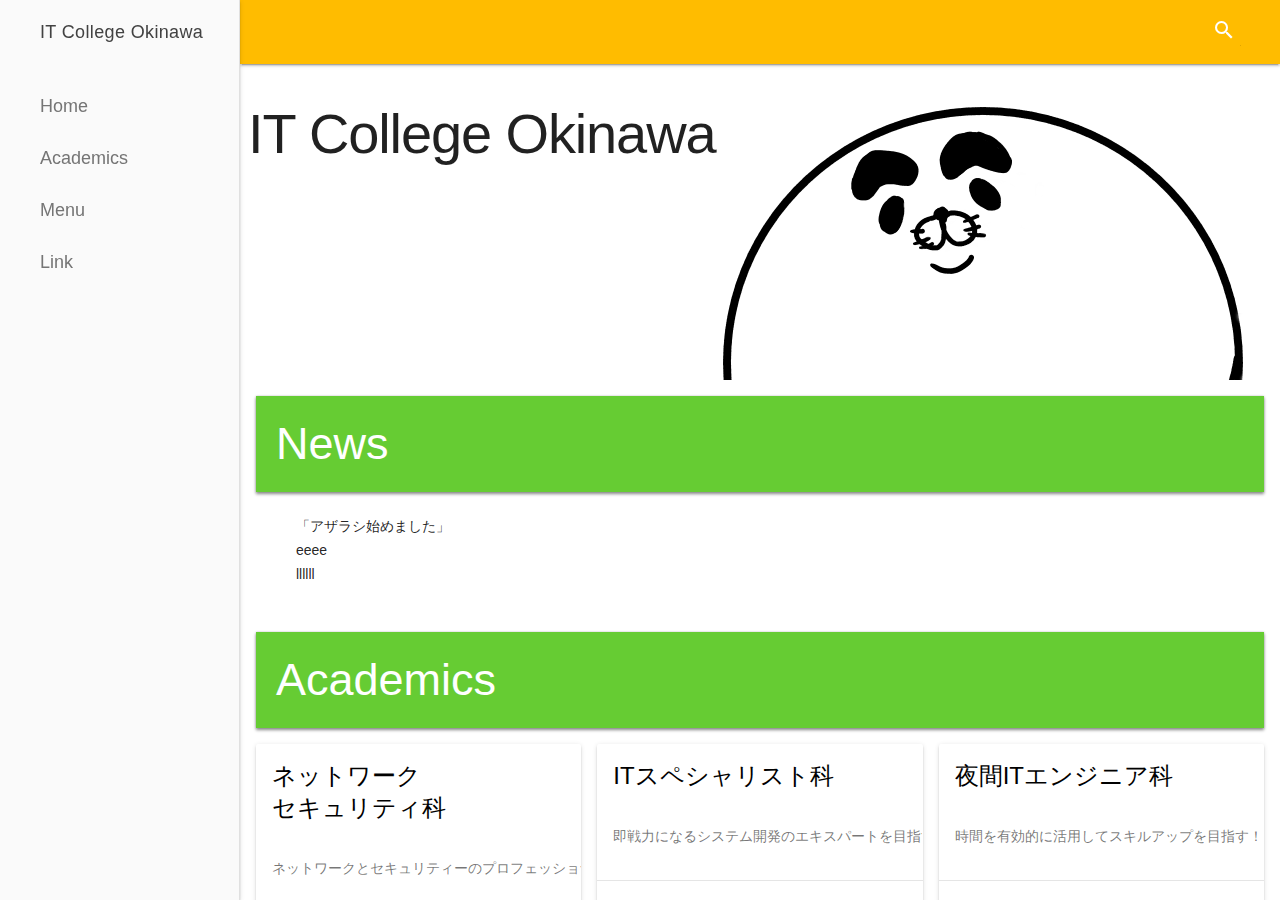
==== sample/index.html @ 130a0d3e "ディレクトリの名前を変えたのだよ…" ====
<!DOCTYPE html>
<html lang="ja">
<head>
	<meta charset="UTF-8">
	<title>IT College Okinawa</title>
	<link rel="stylesheet" href="../mdl/material.min.css">
	<script src="../mdl/material.min.js"></script>
	<link href="https://fonts.googleapis.com/icon?family=Material+Icons" rel="stylesheet">
	<link rel="stylesheet" href="style.css">
</head>
<body>

	<!-- main -->
	<div class="mdl-layout mdl-js-layout mdl-layout--fixed-drawer mdl-layout--fixed-header">
	  <header class="mdl-layout__header header">
	    <div class="mdl-layout__header-row">
	      <div class="mdl-layout-spacer"></div>
	      <div class="mdl-textfield mdl-js-textfield mdl-textfield--expandable
	                  mdl-textfield--floating-label mdl-textfield--align-right">
	        <label class="mdl-button mdl-js-button mdl-button--icon"
	               for="fixed-header-drawer-exp">
	          <i class="material-icons">search</i>
	        </label>
	        <div class="mdl-textfield__expandable-holder">
	          <input class="mdl-textfield__input" type="text" name="sample"
	                 id="fixed-header-drawer-exp" />
	        </div>
	      </div>
	    </div>
	  </header>

	  <div class="mdl-layout__drawer">
	    <span class="mdl-layout-title title">IT College Okinawa</span>
	    <nav class="mdl-navigation nav">
	      <a class="mdl-navigation__link" href="">Home</a>
	      <a class="mdl-navigation__link" href="">Academics</a>
	      <a class="mdl-navigation__link" href="">Menu</a>
	      <a class="mdl-navigation__link" href="">Link</a>
	    </nav>
	  </div>

	  <!-- main -->
	<main class="mdl-layout__content main">
	
		<!-- contents -->
	    <div class="page-content">

	    	<div class="mdl-grid contents-head">
	    		<h1>IT College Okinawa</h1>	    		
	    	</div>
			
			<!-- news -->
			<div class="mdl-grid news">
				<div class="mdl-cell mdl-cell--12-col mdl-layout sub-title">
					<h2>News</h2>
				</div>
				<div class="mdl-cell mdl-cell--8-col news-list">
					<ul>
						<li>「アザラシ始めました」</li>
						<li></li>
						<li>eeee</li>
						<li>llllll</li>
					</ul>
				</div>
			</div>

			<!-- Department -->

			<div class="mdl-grid department">

				<div class="mdl-cell mdl-cell--12-col sub-title">
					<h2>Academics</h2>
				</div>

				<div class="mdl-card mdl-shadow--2dp mdl-cell mdl-cell--4-col--desktop
				      		mdl-cell--6-col-tablet mdl-cell--12-col-phone card">
					<div class="mdl-card__title">
    					<h2 class="mdl-card__title-text">ネットワーク セキュリティ科</h2>
  					</div>
	  				<div class="mdl-card__supporting-text network">
	  					<p>ネットワークとセキュリティーのプロフェッショナルを目指す！</p>
	  				</div>
	  				<div class="mdl-card__actions mdl-card--border">
	    				<a class="mdl-button mdl-button--colored mdl-js-button
	    				 mdl-js-ripple-effect">
	      					Get Started
	    				</a>
	  				</div>
				</div>

				<div class="mdl-card mdl-shadow--2dp mdl-cell mdl-cell--4-col-desktop
							mdl-cell--6-col-tablet mdl-cell--12-col-phone card">
					<div class="mdl-card__title">
    					<h2 class="mdl-card__title-text">ITスペシャリスト科</h2>
  					</div>
	  				<div class="mdl-card__supporting-text">
	  					<p>即戦力になるシステム開発のエキスパートを目指す！</p>
	  				</div>
	  				<div class="mdl-card__actions mdl-card--border">
	    				<a class="mdl-button mdl-button--colored mdl-js-button
	    				 mdl-js-ripple-effect">
	      					Get Started
	    				</a>
	  				</div>
				</div>

				<div class="mdl-card mdl-shadow--2dp mdl-cell mdl-cell--4-col-desktop 
							mdl-cell--6-col-tablet mdl-cell--12-col-phone card">
					<div class="mdl-card__title">
    					<h2 class="mdl-card__title-text">夜間ITエンジニア科</h2>
  					</div>
	  				<div class="mdl-card__supporting-text">
	  					<p>時間を有効的に活用してスキルアップを目指す！</p>
	  				</div>
	  				<div class="mdl-card__actions mdl-card--border">
	    				<a class="mdl-button mdl-button--colored mdl-js-button
	    				 mdl-js-ripple-effect">
	      					Get Started
	    				</a>
	  				</div>
				</div>

				<div class="mdl-card mdl-shadow--2dp mdl-cell mdl-cell--4-col-desktop 
							mdl-cell--6-col-tablet mdl-cell--12-col-phone card">
					<div class="mdl-card__title">
    					<h2 class="mdl-card__title-text">クリエイター科</h2>
  					</div>
	  				<div class="mdl-card__supporting-text">
	  				</div>
	  				<div class="mdl-card__actions mdl-card--border">
	    				<a class="mdl-button mdl-button--colored mdl-js-button
	    				 mdl-js-ripple-effect">
	      					Get Started
	    				</a>
	  				</div>
				</div>

				<div class="mdl-card mdl-shadow--2dp mdl-cell mdl-cell--4-col-desktop
							mdl-cell--6-col-tablet mdl-cell--12-col-phone card">
					<div class="mdl-card__title">
    					<h2 class="mdl-card__title-text">日本語ビジネスコース</h2>
  					</div>
	  				<div class="mdl-card__supporting-text">
	  				</div>
	  				<div class="mdl-card__actions mdl-card--border">
	    				<a class="mdl-button mdl-button--colored mdl-js-button
	    				 mdl-js-ripple-effect">
	      					Get Started
	    				</a>
	  				</div>
				</div>

			</div>



	    </div>
		
		<!-- fotter -->
		<footer class="mdl-mega-footer">
			<div class="mdl-mega-footer__middle-section">

			    <div class="mdl-mega-footer__drop-down-section">
			    	<input class="mdl-mega-footer__heading-checkbox" type="checkbox" checked>
			        <h1 class="mdl-mega-footer__heading">Academics</h1>
			        <ul class="mdl-mega-footer__link-list">
			        <li><a href="#">ネットワークセキュリティ科</a></li>
			        <li><a href="#">ITスペシャリスト科</a></li>
			        <li><a href="#">夜間ITエンジニア科</a></li>
			        <li><a href="#">クリエイター科</a></li>
			        <li><a href="#">日本語ビジネスコース</a></li>
		        </ul>
		    </div>

			<div class="mdl-mega-footer__drop-down-section">
			    <input class="mdl-mega-footer__heading-checkbox" type="checkbox" checked>
			    <h1 class="mdl-mega-footer__heading">Menu</h1>
		        <ul class="mdl-mega-footer__link-list">
		        	<li><a href="#">Specs</a></li>
		        	<li><a href="#">Tools</a></li>
		    	    <li><a href="#">Resources</a></li>
		        </ul>
		    </div>

		    <div class="mdl-mega-footer__drop-down-section">
			    <input class="mdl-mega-footer__heading-checkbox" type="checkbox" checked>
			    <h1 class="mdl-mega-footer__heading">Technology</h1>
		        <ul class="mdl-mega-footer__link-list">
		        	<li><a href="#">How it works</a></li>
				    <li><a href="#">Patterns</a></li>
			        <li><a href="#">Usage</a></li>
			        <li><a href="#">Products</a></li>
		    	    <li><a href="#">Contracts</a></li>
	 	        </ul>
		    </div>

			<div class="mdl-mega-footer__drop-down-section">
			    <input class="mdl-mega-footer__heading-checkbox" type="checkbox" checked>
		        <h1 class="mdl-mega-footer__heading">FAQ</h1>
			    <ul class="mdl-mega-footer__link-list">
		    	    <li><a href="#">Questions</a></li>
		    	    <li><a href="#">Answers</a></li>
		    	    <li><a href="#">Contact us</a></li>
		      </ul>
		    </div>

	  		</div>
		</footer>
	  </main>

	</div>
</body>
</html>
---- mdl/material.min.css ----
/**
 * material-design-lite - Material Design Components in CSS, JS and HTML
 * @version v1.0.2
 * @license Apache-2.0
 * @copyright 2015 Google, Inc.
 * @link https://github.com/google/material-design-lite
 */
@charset "UTF-8";html{color:rgba(0,0,0,.87)}::-moz-selection{background:#b3d4fc;text-shadow:none}::selection{background:#b3d4fc;text-shadow:none}hr{display:block;height:1px;border:0;border-top:1px solid #ccc;margin:1em 0;padding:0}audio,canvas,img,svg,video{vertical-align:middle}fieldset{border:0;margin:0;padding:0}textarea{resize:vertical}.browsehappy{margin:.2em 0;background:#ccc;color:#000;padding:.2em 0}.hidden{display:none!important;visibility:hidden}.visuallyhidden{border:0;clip:rect(0 0 0 0);height:1px;margin:-1px;overflow:hidden;padding:0;position:absolute;width:1px}.visuallyhidden.focusable:active,.visuallyhidden.focusable:focus{clip:auto;height:auto;margin:0;overflow:visible;position:static;width:auto}.invisible{visibility:hidden}.clearfix:before,.clearfix:after{content:" ";display:table}.clearfix:after{clear:both}@media print{*,*:before,*:after{background:transparent!important;color:#000!important;box-shadow:none!important;text-shadow:none!important}a,a:visited{text-decoration:underline}a[href]:after{content:" (" attr(href)")"}abbr[title]:after{content:" (" attr(title)")"}a[href^="#"]:after,a[href^="javascript:"]:after{content:""}pre,blockquote{border:1px solid #999;page-break-inside:avoid}thead{display:table-header-group}tr,img{page-break-inside:avoid}img{max-width:100%!important}p,h2,h3{orphans:3;widows:3}h2,h3{page-break-after:avoid}}a,.mdl-accordion,.mdl-button,.mdl-card,.mdl-checkbox,.mdl-dropdown-menu,.mdl-icon-toggle,.mdl-item,.mdl-radio,.mdl-slider,.mdl-switch,.mdl-tabs__tab{-webkit-tap-highlight-color:transparent;-webkit-tap-highlight-color:rgba(255,255,255,0)}html{width:100%;height:100%;-ms-touch-action:manipulation;touch-action:manipulation}body{width:100%;min-height:100%}main{display:block}*[hidden]{display:none!important}html,body{font-family:"Helvetica","Arial",sans-serif;font-size:14px;font-weight:400;line-height:20px}h1,h2,h3,h4,h5,h6,p{padding:0}h1 small,h2 small,h3 small,h4 small,h5 small,h6 small{font-family:"Roboto","Helvetica","Arial",sans-serif;font-weight:400;line-height:1.35;letter-spacing:-.02em;opacity:.54;font-size:.6em}h1{font-size:56px;line-height:1.35;letter-spacing:-.02em;margin:24px 0}h1,h2{font-family:"Roboto","Helvetica","Arial",sans-serif;font-weight:400}h2{font-size:45px;line-height:48px}h2,h3{margin:24px 0}h3{font-size:34px;line-height:40px}h3,h4{font-family:"Roboto","Helvetica","Arial",sans-serif;font-weight:400}h4{font-size:24px;line-height:32px;-moz-osx-font-smoothing:grayscale;margin:24px 0 16px}h5{font-size:20px;font-weight:500;line-height:1;letter-spacing:.02em}h5,h6{font-family:"Roboto","Helvetica","Arial",sans-serif;margin:24px 0 16px}h6{font-size:16px;letter-spacing:.04em}h6,p{font-weight:400;line-height:24px}p{font-size:14px;letter-spacing:0;margin:0 0 16px}a{color:#ff4081;font-weight:500}blockquote{font-family:"Roboto","Helvetica","Arial",sans-serif;position:relative;font-size:24px;font-weight:300;font-style:italic;line-height:1.35;letter-spacing:.08em}blockquote:before{position:absolute;left:-.5em;content:'“'}blockquote:after{content:'”';margin-left:-.05em}mark{background-color:#f4ff81}dt{font-weight:700}address{font-size:12px;line-height:1;font-style:normal}address,ul,ol{font-weight:400;letter-spacing:0}ul,ol{font-size:14px;line-height:24px}.mdl-typography--display-4,.mdl-typography--display-4-color-contrast{font-family:"Roboto","Helvetica","Arial",sans-serif;font-size:112px;font-weight:300;line-height:1;letter-spacing:-.04em}.mdl-typography--display-4-color-contrast{opacity:.54}.mdl-typography--display-3,.mdl-typography--display-3-color-contrast{font-family:"Roboto","Helvetica","Arial",sans-serif;font-size:56px;font-weight:400;line-height:1.35;letter-spacing:-.02em}.mdl-typography--display-3-color-contrast{opacity:.54}.mdl-typography--display-2,.mdl-typography--display-2-color-contrast{font-family:"Roboto","Helvetica","Arial",sans-serif;font-size:45px;font-weight:400;line-height:48px}.mdl-typography--display-2-color-contrast{opacity:.54}.mdl-typography--display-1,.mdl-typography--display-1-color-contrast{font-family:"Roboto","Helvetica","Arial",sans-serif;font-size:34px;font-weight:400;line-height:40px}.mdl-typography--display-1-color-contrast{opacity:.54}.mdl-typography--headline,.mdl-typography--headline-color-contrast{font-family:"Roboto","Helvetica","Arial",sans-serif;font-size:24px;font-weight:400;line-height:32px;-moz-osx-font-smoothing:grayscale}.mdl-typography--headline-color-contrast{opacity:.87}.mdl-typography--title,.mdl-typography--title-color-contrast{font-family:"Roboto","Helvetica","Arial",sans-serif;font-size:20px;font-weight:500;line-height:1;letter-spacing:.02em}.mdl-typography--title-color-contrast{opacity:.87}.mdl-typography--subhead,.mdl-typography--subhead-color-contrast{font-family:"Roboto","Helvetica","Arial",sans-serif;font-size:16px;font-weight:400;line-height:24px;letter-spacing:.04em}.mdl-typography--subhead-color-contrast{opacity:.87}.mdl-typography--body-2,.mdl-typography--body-2-color-contrast{font-size:14px;font-weight:700;line-height:24px;letter-spacing:0}.mdl-typography--body-2-color-contrast{opacity:.87}.mdl-typography--body-1,.mdl-typography--body-1-color-contrast{font-size:14px;font-weight:400;line-height:24px;letter-spacing:0}.mdl-typography--body-1-color-contrast{opacity:.87}.mdl-typography--body-2-force-preferred-font,.mdl-typography--body-2-force-preferred-font-color-contrast{font-family:"Roboto","Helvetica","Arial",sans-serif;font-size:14px;font-weight:500;line-height:24px;letter-spacing:0}.mdl-typography--body-2-force-preferred-font-color-contrast{opacity:.87}.mdl-typography--body-1-force-preferred-font,.mdl-typography--body-1-force-preferred-font-color-contrast{font-family:"Roboto","Helvetica","Arial",sans-serif;font-size:14px;font-weight:400;line-height:24px;letter-spacing:0}.mdl-typography--body-1-force-preferred-font-color-contrast{opacity:.87}.mdl-typography--caption,.mdl-typography--caption-force-preferred-font{font-size:12px;font-weight:400;line-height:1;letter-spacing:0}.mdl-typography--caption-force-preferred-font{font-family:"Roboto","Helvetica","Arial",sans-serif}.mdl-typography--caption-color-contrast,.mdl-typography--caption-force-preferred-font-color-contrast{font-size:12px;font-weight:400;line-height:1;letter-spacing:0;opacity:.54}.mdl-typography--caption-force-preferred-font-color-contrast,.mdl-typography--menu{font-family:"Roboto","Helvetica","Arial",sans-serif}.mdl-typography--menu{font-size:14px;font-weight:500;line-height:1;letter-spacing:0}.mdl-typography--menu-color-contrast{opacity:.87}.mdl-typography--menu-color-contrast,.mdl-typography--button,.mdl-typography--button-color-contrast{font-family:"Roboto","Helvetica","Arial",sans-serif;font-size:14px;font-weight:500;line-height:1;letter-spacing:0}.mdl-typography--button,.mdl-typography--button-color-contrast{text-transform:uppercase}.mdl-typography--button-color-contrast{opacity:.87}.mdl-typography--text-left{text-align:left}.mdl-typography--text-right{text-align:right}.mdl-typography--text-center{text-align:center}.mdl-typography--text-justify{text-align:justify}.mdl-typography--text-nowrap{white-space:nowrap}.mdl-typography--text-lowercase{text-transform:lowercase}.mdl-typography--text-uppercase{text-transform:uppercase}.mdl-typography--text-capitalize{text-transform:capitalize}.mdl-typography--font-thin{font-weight:200!important}.mdl-typography--font-light{font-weight:300!important}.mdl-typography--font-regular{font-weight:400!important}.mdl-typography--font-medium{font-weight:500!important}.mdl-typography--font-bold{font-weight:700!important}.mdl-typography--font-black{font-weight:900!important}.mdl-color-text--red{color:#f44336 !important}.mdl-color--red{background-color:#f44336 !important}.mdl-color-text--red-50{color:#ffebee !important}.mdl-color--red-50{background-color:#ffebee !important}.mdl-color-text--red-100{color:#ffcdd2 !important}.mdl-color--red-100{background-color:#ffcdd2 !important}.mdl-color-text--red-200{color:#ef9a9a !important}.mdl-color--red-200{background-color:#ef9a9a !important}.mdl-color-text--red-300{color:#e57373 !important}.mdl-color--red-300{background-color:#e57373 !important}.mdl-color-text--red-400{color:#ef5350 !important}.mdl-color--red-400{background-color:#ef5350 !important}.mdl-color-text--red-500{color:#f44336 !important}.mdl-color--red-500{background-color:#f44336 !important}.mdl-color-text--red-600{color:#e53935 !important}.mdl-color--red-600{background-color:#e53935 !important}.mdl-color-text--red-700{color:#d32f2f !important}.mdl-color--red-700{background-color:#d32f2f !important}.mdl-color-text--red-800{color:#c62828 !important}.mdl-color--red-800{background-color:#c62828 !important}.mdl-color-text--red-900{color:#b71c1c !important}.mdl-color--red-900{background-color:#b71c1c !important}.mdl-color-text--red-A100{color:#ff8a80 !important}.mdl-color--red-A100{background-color:#ff8a80 !important}.mdl-color-text--red-A200{color:#ff5252 !important}.mdl-color--red-A200{background-color:#ff5252 !important}.mdl-color-text--red-A400{color:#ff1744 !important}.mdl-color--red-A400{background-color:#ff1744 !important}.mdl-color-text--red-A700{color:#d50000 !important}.mdl-color--red-A700{background-color:#d50000 !important}.mdl-color-text--pink{color:#e91e63 !important}.mdl-color--pink{background-color:#e91e63 !important}.mdl-color-text--pink-50{color:#fce4ec !important}.mdl-color--pink-50{background-color:#fce4ec !important}.mdl-color-text--pink-100{color:#f8bbd0 !important}.mdl-color--pink-100{background-color:#f8bbd0 !important}.mdl-color-text--pink-200{color:#f48fb1 !important}.mdl-color--pink-200{background-color:#f48fb1 !important}.mdl-color-text--pink-300{color:#f06292 !important}.mdl-color--pink-300{background-color:#f06292 !important}.mdl-color-text--pink-400{color:#ec407a !important}.mdl-color--pink-400{background-color:#ec407a !important}.mdl-color-text--pink-500{color:#e91e63 !important}.mdl-color--pink-500{background-color:#e91e63 !important}.mdl-color-text--pink-600{color:#d81b60 !important}.mdl-color--pink-600{background-color:#d81b60 !important}.mdl-color-text--pink-700{color:#c2185b !important}.mdl-color--pink-700{background-color:#c2185b !important}.mdl-color-text--pink-800{color:#ad1457 !important}.mdl-color--pink-800{background-color:#ad1457 !important}.mdl-color-text--pink-900{color:#880e4f !important}.mdl-color--pink-900{background-color:#880e4f !important}.mdl-color-text--pink-A100{color:#ff80ab !important}.mdl-color--pink-A100{background-color:#ff80ab !important}.mdl-color-text--pink-A200{color:#ff4081 !important}.mdl-color--pink-A200{background-color:#ff4081 !important}.mdl-color-text--pink-A400{color:#f50057 !important}.mdl-color--pink-A400{background-color:#f50057 !important}.mdl-color-text--pink-A700{color:#c51162 !important}.mdl-color--pink-A700{background-color:#c51162 !important}.mdl-color-text--purple{color:#9c27b0 !important}.mdl-color--purple{background-color:#9c27b0 !important}.mdl-color-text--purple-50{color:#f3e5f5 !important}.mdl-color--purple-50{background-color:#f3e5f5 !important}.mdl-color-text--purple-100{color:#e1bee7 !important}.mdl-color--purple-100{background-color:#e1bee7 !important}.mdl-color-text--purple-200{color:#ce93d8 !important}.mdl-color--purple-200{background-color:#ce93d8 !important}.mdl-color-text--purple-300{color:#ba68c8 !important}.mdl-color--purple-300{background-color:#ba68c8 !important}.mdl-color-text--purple-400{color:#ab47bc !important}.mdl-color--purple-400{background-color:#ab47bc !important}.mdl-color-text--purple-500{color:#9c27b0 !important}.mdl-color--purple-500{background-color:#9c27b0 !important}.mdl-color-text--purple-600{color:#8e24aa !important}.mdl-color--purple-600{background-color:#8e24aa !important}.mdl-color-text--purple-700{color:#7b1fa2 !important}.mdl-color--purple-700{background-color:#7b1fa2 !important}.mdl-color-text--purple-800{color:#6a1b9a !important}.mdl-color--purple-800{background-color:#6a1b9a !important}.mdl-color-text--purple-900{color:#4a148c !important}.mdl-color--purple-900{background-color:#4a148c !important}.mdl-color-text--purple-A100{color:#ea80fc !important}.mdl-color--purple-A100{background-color:#ea80fc !important}.mdl-color-text--purple-A200{color:#e040fb !important}.mdl-color--purple-A200{background-color:#e040fb !important}.mdl-color-text--purple-A400{color:#d500f9 !important}.mdl-color--purple-A400{background-color:#d500f9 !important}.mdl-color-text--purple-A700{color:#a0f !important}.mdl-color--purple-A700{background-color:#a0f !important}.mdl-color-text--deep-purple{color:#673ab7 !important}.mdl-color--deep-purple{background-color:#673ab7 !important}.mdl-color-text--deep-purple-50{color:#ede7f6 !important}.mdl-color--deep-purple-50{background-color:#ede7f6 !important}.mdl-color-text--deep-purple-100{color:#d1c4e9 !important}.mdl-color--deep-purple-100{background-color:#d1c4e9 !important}.mdl-color-text--deep-purple-200{color:#b39ddb !important}.mdl-color--deep-purple-200{background-color:#b39ddb !important}.mdl-color-text--deep-purple-300{color:#9575cd !important}.mdl-color--deep-purple-300{background-color:#9575cd !important}.mdl-color-text--deep-purple-400{color:#7e57c2 !important}.mdl-color--deep-purple-400{background-color:#7e57c2 !important}.mdl-color-text--deep-purple-500{color:#673ab7 !important}.mdl-color--deep-purple-500{background-color:#673ab7 !important}.mdl-color-text--deep-purple-600{color:#5e35b1 !important}.mdl-color--deep-purple-600{background-color:#5e35b1 !important}.mdl-color-text--deep-purple-700{color:#512da8 !important}.mdl-color--deep-purple-700{background-color:#512da8 !important}.mdl-color-text--deep-purple-800{color:#4527a0 !important}.mdl-color--deep-purple-800{background-color:#4527a0 !important}.mdl-color-text--deep-purple-900{color:#311b92 !important}.mdl-color--deep-purple-900{background-color:#311b92 !important}.mdl-color-text--deep-purple-A100{color:#b388ff !important}.mdl-color--deep-purple-A100{background-color:#b388ff !important}.mdl-color-text--deep-purple-A200{color:#7c4dff !important}.mdl-color--deep-purple-A200{background-color:#7c4dff !important}.mdl-color-text--deep-purple-A400{color:#651fff !important}.mdl-color--deep-purple-A400{background-color:#651fff !important}.mdl-color-text--deep-purple-A700{color:#6200ea !important}.mdl-color--deep-purple-A700{background-color:#6200ea !important}.mdl-color-text--indigo{color:#3f51b5 !important}.mdl-color--indigo{background-color:#3f51b5 !important}.mdl-color-text--indigo-50{color:#e8eaf6 !important}.mdl-color--indigo-50{background-color:#e8eaf6 !important}.mdl-color-text--indigo-100{color:#c5cae9 !important}.mdl-color--indigo-100{background-color:#c5cae9 !important}.mdl-color-text--indigo-200{color:#9fa8da !important}.mdl-color--indigo-200{background-color:#9fa8da !important}.mdl-color-text--indigo-300{color:#7986cb !important}.mdl-color--indigo-300{background-color:#7986cb !important}.mdl-color-text--indigo-400{color:#5c6bc0 !important}.mdl-color--indigo-400{background-color:#5c6bc0 !important}.mdl-color-text--indigo-500{color:#3f51b5 !important}.mdl-color--indigo-500{background-color:#3f51b5 !important}.mdl-color-text--indigo-600{color:#3949ab !important}.mdl-color--indigo-600{background-color:#3949ab !important}.mdl-color-text--indigo-700{color:#303f9f !important}.mdl-color--indigo-700{background-color:#303f9f !important}.mdl-color-text--indigo-800{color:#283593 !important}.mdl-color--indigo-800{background-color:#283593 !important}.mdl-color-text--indigo-900{color:#1a237e !important}.mdl-color--indigo-900{background-color:#1a237e !important}.mdl-color-text--indigo-A100{color:#8c9eff !important}.mdl-color--indigo-A100{background-color:#8c9eff !important}.mdl-color-text--indigo-A200{color:#536dfe !important}.mdl-color--indigo-A200{background-color:#536dfe !important}.mdl-color-text--indigo-A400{color:#3d5afe !important}.mdl-color--indigo-A400{background-color:#3d5afe !important}.mdl-color-text--indigo-A700{color:#304ffe !important}.mdl-color--indigo-A700{background-color:#304ffe !important}.mdl-color-text--blue{color:#2196f3 !important}.mdl-color--blue{background-color:#2196f3 !important}.mdl-color-text--blue-50{color:#e3f2fd !important}.mdl-color--blue-50{background-color:#e3f2fd !important}.mdl-color-text--blue-100{color:#bbdefb !important}.mdl-color--blue-100{background-color:#bbdefb !important}.mdl-color-text--blue-200{color:#90caf9 !important}.mdl-color--blue-200{background-color:#90caf9 !important}.mdl-color-text--blue-300{color:#64b5f6 !important}.mdl-color--blue-300{background-color:#64b5f6 !important}.mdl-color-text--blue-400{color:#42a5f5 !important}.mdl-color--blue-400{background-color:#42a5f5 !important}.mdl-color-text--blue-500{color:#2196f3 !important}.mdl-color--blue-500{background-color:#2196f3 !important}.mdl-color-text--blue-600{color:#1e88e5 !important}.mdl-color--blue-600{background-color:#1e88e5 !important}.mdl-color-text--blue-700{color:#1976d2 !important}.mdl-color--blue-700{background-color:#1976d2 !important}.mdl-color-text--blue-800{color:#1565c0 !important}.mdl-color--blue-800{background-color:#1565c0 !important}.mdl-color-text--blue-900{color:#0d47a1 !important}.mdl-color--blue-900{background-color:#0d47a1 !important}.mdl-color-text--blue-A100{color:#82b1ff !important}.mdl-color--blue-A100{background-color:#82b1ff !important}.mdl-color-text--blue-A200{color:#448aff !important}.mdl-color--blue-A200{background-color:#448aff !important}.mdl-color-text--blue-A400{color:#2979ff !important}.mdl-color--blue-A400{background-color:#2979ff !important}.mdl-color-text--blue-A700{color:#2962ff !important}.mdl-color--blue-A700{background-color:#2962ff !important}.mdl-color-text--light-blue{color:#03a9f4 !important}.mdl-color--light-blue{background-color:#03a9f4 !important}.mdl-color-text--light-blue-50{color:#e1f5fe !important}.mdl-color--light-blue-50{background-color:#e1f5fe !important}.mdl-color-text--light-blue-100{color:#b3e5fc !important}.mdl-color--light-blue-100{background-color:#b3e5fc !important}.mdl-color-text--light-blue-200{color:#81d4fa !important}.mdl-color--light-blue-200{background-color:#81d4fa !important}.mdl-color-text--light-blue-300{color:#4fc3f7 !important}.mdl-color--light-blue-300{background-color:#4fc3f7 !important}.mdl-color-text--light-blue-400{color:#29b6f6 !important}.mdl-color--light-blue-400{background-color:#29b6f6 !important}.mdl-color-text--light-blue-500{color:#03a9f4 !important}.mdl-color--light-blue-500{background-color:#03a9f4 !important}.mdl-color-text--light-blue-600{color:#039be5 !important}.mdl-color--light-blue-600{background-color:#039be5 !important}.mdl-color-text--light-blue-700{color:#0288d1 !important}.mdl-color--light-blue-700{background-color:#0288d1 !important}.mdl-color-text--light-blue-800{color:#0277bd !important}.mdl-color--light-blue-800{background-color:#0277bd !important}.mdl-color-text--light-blue-900{color:#01579b !important}.mdl-color--light-blue-900{background-color:#01579b !important}.mdl-color-text--light-blue-A100{color:#80d8ff !important}.mdl-color--light-blue-A100{background-color:#80d8ff !important}.mdl-color-text--light-blue-A200{color:#40c4ff !important}.mdl-color--light-blue-A200{background-color:#40c4ff !important}.mdl-color-text--light-blue-A400{color:#00b0ff !important}.mdl-color--light-blue-A400{background-color:#00b0ff !important}.mdl-color-text--light-blue-A700{color:#0091ea !important}.mdl-color--light-blue-A700{background-color:#0091ea !important}.mdl-color-text--cyan{color:#00bcd4 !important}.mdl-color--cyan{background-color:#00bcd4 !important}.mdl-color-text--cyan-50{color:#e0f7fa !important}.mdl-color--cyan-50{background-color:#e0f7fa !important}.mdl-color-text--cyan-100{color:#b2ebf2 !important}.mdl-color--cyan-100{background-color:#b2ebf2 !important}.mdl-color-text--cyan-200{color:#80deea !important}.mdl-color--cyan-200{background-color:#80deea !important}.mdl-color-text--cyan-300{color:#4dd0e1 !important}.mdl-color--cyan-300{background-color:#4dd0e1 !important}.mdl-color-text--cyan-400{color:#26c6da !important}.mdl-color--cyan-400{background-color:#26c6da !important}.mdl-color-text--cyan-500{color:#00bcd4 !important}.mdl-color--cyan-500{background-color:#00bcd4 !important}.mdl-color-text--cyan-600{color:#00acc1 !important}.mdl-color--cyan-600{background-color:#00acc1 !important}.mdl-color-text--cyan-700{color:#0097a7 !important}.mdl-color--cyan-700{background-color:#0097a7 !important}.mdl-color-text--cyan-800{color:#00838f !important}.mdl-color--cyan-800{background-color:#00838f !important}.mdl-color-text--cyan-900{color:#006064 !important}.mdl-color--cyan-900{background-color:#006064 !important}.mdl-color-text--cyan-A100{color:#84ffff !important}.mdl-color--cyan-A100{background-color:#84ffff !important}.mdl-color-text--cyan-A200{color:#18ffff !important}.mdl-color--cyan-A200{background-color:#18ffff !important}.mdl-color-text--cyan-A400{color:#00e5ff !important}.mdl-color--cyan-A400{background-color:#00e5ff !important}.mdl-color-text--cyan-A700{color:#00b8d4 !important}.mdl-color--cyan-A700{background-color:#00b8d4 !important}.mdl-color-text--teal{color:#009688 !important}.mdl-color--teal{background-color:#009688 !important}.mdl-color-text--teal-50{color:#e0f2f1 !important}.mdl-color--teal-50{background-color:#e0f2f1 !important}.mdl-color-text--teal-100{color:#b2dfdb !important}.mdl-color--teal-100{background-color:#b2dfdb !important}.mdl-color-text--teal-200{color:#80cbc4 !important}.mdl-color--teal-200{background-color:#80cbc4 !important}.mdl-color-text--teal-300{color:#4db6ac !important}.mdl-color--teal-300{background-color:#4db6ac !important}.mdl-color-text--teal-400{color:#26a69a !important}.mdl-color--teal-400{background-color:#26a69a !important}.mdl-color-text--teal-500{color:#009688 !important}.mdl-color--teal-500{background-color:#009688 !important}.mdl-color-text--teal-600{color:#00897b !important}.mdl-color--teal-600{background-color:#00897b !important}.mdl-color-text--teal-700{color:#00796b !important}.mdl-color--teal-700{background-color:#00796b !important}.mdl-color-text--teal-800{color:#00695c !important}.mdl-color--teal-800{background-color:#00695c !important}.mdl-color-text--teal-900{color:#004d40 !important}.mdl-color--teal-900{background-color:#004d40 !important}.mdl-color-text--teal-A100{color:#a7ffeb !important}.mdl-color--teal-A100{background-color:#a7ffeb !important}.mdl-color-text--teal-A200{color:#64ffda !important}.mdl-color--teal-A200{background-color:#64ffda !important}.mdl-color-text--teal-A400{color:#1de9b6 !important}.mdl-color--teal-A400{background-color:#1de9b6 !important}.mdl-color-text--teal-A700{color:#00bfa5 !important}.mdl-color--teal-A700{background-color:#00bfa5 !important}.mdl-color-text--green{color:#4caf50 !important}.mdl-color--green{background-color:#4caf50 !important}.mdl-color-text--green-50{color:#e8f5e9 !important}.mdl-color--green-50{background-color:#e8f5e9 !important}.mdl-color-text--green-100{color:#c8e6c9 !important}.mdl-color--green-100{background-color:#c8e6c9 !important}.mdl-color-text--green-200{color:#a5d6a7 !important}.mdl-color--green-200{background-color:#a5d6a7 !important}.mdl-color-text--green-300{color:#81c784 !important}.mdl-color--green-300{background-color:#81c784 !important}.mdl-color-text--green-400{color:#66bb6a !important}.mdl-color--green-400{background-color:#66bb6a !important}.mdl-color-text--green-500{color:#4caf50 !important}.mdl-color--green-500{background-color:#4caf50 !important}.mdl-color-text--green-600{color:#43a047 !important}.mdl-color--green-600{background-color:#43a047 !important}.mdl-color-text--green-700{color:#388e3c !important}.mdl-color--green-700{background-color:#388e3c !important}.mdl-color-text--green-800{color:#2e7d32 !important}.mdl-color--green-800{background-color:#2e7d32 !important}.mdl-color-text--green-900{color:#1b5e20 !important}.mdl-color--green-900{background-color:#1b5e20 !important}.mdl-color-text--green-A100{color:#b9f6ca !important}.mdl-color--green-A100{background-color:#b9f6ca !important}.mdl-color-text--green-A200{color:#69f0ae !important}.mdl-color--green-A200{background-color:#69f0ae !important}.mdl-color-text--green-A400{color:#00e676 !important}.mdl-color--green-A400{background-color:#00e676 !important}.mdl-color-text--green-A700{color:#00c853 !important}.mdl-color--green-A700{background-color:#00c853 !important}.mdl-color-text--light-green{color:#8bc34a !important}.mdl-color--light-green{background-color:#8bc34a !important}.mdl-color-text--light-green-50{color:#f1f8e9 !important}.mdl-color--light-green-50{background-color:#f1f8e9 !important}.mdl-color-text--light-green-100{color:#dcedc8 !important}.mdl-color--light-green-100{background-color:#dcedc8 !important}.mdl-color-text--light-green-200{color:#c5e1a5 !important}.mdl-color--light-green-200{background-color:#c5e1a5 !important}.mdl-color-text--light-green-300{color:#aed581 !important}.mdl-color--light-green-300{background-color:#aed581 !important}.mdl-color-text--light-green-400{color:#9ccc65 !important}.mdl-color--light-green-400{background-color:#9ccc65 !important}.mdl-color-text--light-green-500{color:#8bc34a !important}.mdl-color--light-green-500{background-color:#8bc34a !important}.mdl-color-text--light-green-600{color:#7cb342 !important}.mdl-color--light-green-600{background-color:#7cb342 !important}.mdl-color-text--light-green-700{color:#689f38 !important}.mdl-color--light-green-700{background-color:#689f38 !important}.mdl-color-text--light-green-800{color:#558b2f !important}.mdl-color--light-green-800{background-color:#558b2f !important}.mdl-color-text--light-green-900{color:#33691e !important}.mdl-color--light-green-900{background-color:#33691e !important}.mdl-color-text--light-green-A100{color:#ccff90 !important}.mdl-color--light-green-A100{background-color:#ccff90 !important}.mdl-color-text--light-green-A200{color:#b2ff59 !important}.mdl-color--light-green-A200{background-color:#b2ff59 !important}.mdl-color-text--light-green-A400{color:#76ff03 !important}.mdl-color--light-green-A400{background-color:#76ff03 !important}.mdl-color-text--light-green-A700{color:#64dd17 !important}.mdl-color--light-green-A700{background-color:#64dd17 !important}.mdl-color-text--lime{color:#cddc39 !important}.mdl-color--lime{background-color:#cddc39 !important}.mdl-color-text--lime-50{color:#f9fbe7 !important}.mdl-color--lime-50{background-color:#f9fbe7 !important}.mdl-color-text--lime-100{color:#f0f4c3 !important}.mdl-color--lime-100{background-color:#f0f4c3 !important}.mdl-color-text--lime-200{color:#e6ee9c !important}.mdl-color--lime-200{background-color:#e6ee9c !important}.mdl-color-text--lime-300{color:#dce775 !important}.mdl-color--lime-300{background-color:#dce775 !important}.mdl-color-text--lime-400{color:#d4e157 !important}.mdl-color--lime-400{background-color:#d4e157 !important}.mdl-color-text--lime-500{color:#cddc39 !important}.mdl-color--lime-500{background-color:#cddc39 !important}.mdl-color-text--lime-600{color:#c0ca33 !important}.mdl-color--lime-600{background-color:#c0ca33 !important}.mdl-color-text--lime-700{color:#afb42b !important}.mdl-color--lime-700{background-color:#afb42b !important}.mdl-color-text--lime-800{color:#9e9d24 !important}.mdl-color--lime-800{background-color:#9e9d24 !important}.mdl-color-text--lime-900{color:#827717 !important}.mdl-color--lime-900{background-color:#827717 !important}.mdl-color-text--lime-A100{color:#f4ff81 !important}.mdl-color--lime-A100{background-color:#f4ff81 !important}.mdl-color-text--lime-A200{color:#eeff41 !important}.mdl-color--lime-A200{background-color:#eeff41 !important}.mdl-color-text--lime-A400{color:#c6ff00 !important}.mdl-color--lime-A400{background-color:#c6ff00 !important}.mdl-color-text--lime-A700{color:#aeea00 !important}.mdl-color--lime-A700{background-color:#aeea00 !important}.mdl-color-text--yellow{color:#ffeb3b !important}.mdl-color--yellow{background-color:#ffeb3b !important}.mdl-color-text--yellow-50{color:#fffde7 !important}.mdl-color--yellow-50{background-color:#fffde7 !important}.mdl-color-text--yellow-100{color:#fff9c4 !important}.mdl-color--yellow-100{background-color:#fff9c4 !important}.mdl-color-text--yellow-200{color:#fff59d !important}.mdl-color--yellow-200{background-color:#fff59d !important}.mdl-color-text--yellow-300{color:#fff176 !important}.mdl-color--yellow-300{background-color:#fff176 !important}.mdl-color-text--yellow-400{color:#ffee58 !important}.mdl-color--yellow-400{background-color:#ffee58 !important}.mdl-color-text--yellow-500{color:#ffeb3b !important}.mdl-color--yellow-500{background-color:#ffeb3b !important}.mdl-color-text--yellow-600{color:#fdd835 !important}.mdl-color--yellow-600{background-color:#fdd835 !important}.mdl-color-text--yellow-700{color:#fbc02d !important}.mdl-color--yellow-700{background-color:#fbc02d !important}.mdl-color-text--yellow-800{color:#f9a825 !important}.mdl-color--yellow-800{background-color:#f9a825 !important}.mdl-color-text--yellow-900{color:#f57f17 !important}.mdl-color--yellow-900{background-color:#f57f17 !important}.mdl-color-text--yellow-A100{color:#ffff8d !important}.mdl-color--yellow-A100{background-color:#ffff8d !important}.mdl-color-text--yellow-A200{color:#ff0 !important}.mdl-color--yellow-A200{background-color:#ff0 !important}.mdl-color-text--yellow-A400{color:#ffea00 !important}.mdl-color--yellow-A400{background-color:#ffea00 !important}.mdl-color-text--yellow-A700{color:#ffd600 !important}.mdl-color--yellow-A700{background-color:#ffd600 !important}.mdl-color-text--amber{color:#ffc107 !important}.mdl-color--amber{background-color:#ffc107 !important}.mdl-color-text--amber-50{color:#fff8e1 !important}.mdl-color--amber-50{background-color:#fff8e1 !important}.mdl-color-text--amber-100{color:#ffecb3 !important}.mdl-color--amber-100{background-color:#ffecb3 !important}.mdl-color-text--amber-200{color:#ffe082 !important}.mdl-color--amber-200{background-color:#ffe082 !important}.mdl-color-text--amber-300{color:#ffd54f !important}.mdl-color--amber-300{background-color:#ffd54f !important}.mdl-color-text--amber-400{color:#ffca28 !important}.mdl-color--amber-400{background-color:#ffca28 !important}.mdl-color-text--amber-500{color:#ffc107 !important}.mdl-color--amber-500{background-color:#ffc107 !important}.mdl-color-text--amber-600{color:#ffb300 !important}.mdl-color--amber-600{background-color:#ffb300 !important}.mdl-color-text--amber-700{color:#ffa000 !important}.mdl-color--amber-700{background-color:#ffa000 !important}.mdl-color-text--amber-800{color:#ff8f00 !important}.mdl-color--amber-800{background-color:#ff8f00 !important}.mdl-color-text--amber-900{color:#ff6f00 !important}.mdl-color--amber-900{background-color:#ff6f00 !important}.mdl-color-text--amber-A100{color:#ffe57f !important}.mdl-color--amber-A100{background-color:#ffe57f !important}.mdl-color-text--amber-A200{color:#ffd740 !important}.mdl-color--amber-A200{background-color:#ffd740 !important}.mdl-color-text--amber-A400{color:#ffc400 !important}.mdl-color--amber-A400{background-color:#ffc400 !important}.mdl-color-text--amber-A700{color:#ffab00 !important}.mdl-color--amber-A700{background-color:#ffab00 !important}.mdl-color-text--orange{color:#ff9800 !important}.mdl-color--orange{background-color:#ff9800 !important}.mdl-color-text--orange-50{color:#fff3e0 !important}.mdl-color--orange-50{background-color:#fff3e0 !important}.mdl-color-text--orange-100{color:#ffe0b2 !important}.mdl-color--orange-100{background-color:#ffe0b2 !important}.mdl-color-text--orange-200{color:#ffcc80 !important}.mdl-color--orange-200{background-color:#ffcc80 !important}.mdl-color-text--orange-300{color:#ffb74d !important}.mdl-color--orange-300{background-color:#ffb74d !important}.mdl-color-text--orange-400{color:#ffa726 !important}.mdl-color--orange-400{background-color:#ffa726 !important}.mdl-color-text--orange-500{color:#ff9800 !important}.mdl-color--orange-500{background-color:#ff9800 !important}.mdl-color-text--orange-600{color:#fb8c00 !important}.mdl-color--orange-600{background-color:#fb8c00 !important}.mdl-color-text--orange-700{color:#f57c00 !important}.mdl-color--orange-700{background-color:#f57c00 !important}.mdl-color-text--orange-800{color:#ef6c00 !important}.mdl-color--orange-800{background-color:#ef6c00 !important}.mdl-color-text--orange-900{color:#e65100 !important}.mdl-color--orange-900{background-color:#e65100 !important}.mdl-color-text--orange-A100{color:#ffd180 !important}.mdl-color--orange-A100{background-color:#ffd180 !important}.mdl-color-text--orange-A200{color:#ffab40 !important}.mdl-color--orange-A200{background-color:#ffab40 !important}.mdl-color-text--orange-A400{color:#ff9100 !important}.mdl-color--orange-A400{background-color:#ff9100 !important}.mdl-color-text--orange-A700{color:#ff6d00 !important}.mdl-color--orange-A700{background-color:#ff6d00 !important}.mdl-color-text--deep-orange{color:#ff5722 !important}.mdl-color--deep-orange{background-color:#ff5722 !important}.mdl-color-text--deep-orange-50{color:#fbe9e7 !important}.mdl-color--deep-orange-50{background-color:#fbe9e7 !important}.mdl-color-text--deep-orange-100{color:#ffccbc !important}.mdl-color--deep-orange-100{background-color:#ffccbc !important}.mdl-color-text--deep-orange-200{color:#ffab91 !important}.mdl-color--deep-orange-200{background-color:#ffab91 !important}.mdl-color-text--deep-orange-300{color:#ff8a65 !important}.mdl-color--deep-orange-300{background-color:#ff8a65 !important}.mdl-color-text--deep-orange-400{color:#ff7043 !important}.mdl-color--deep-orange-400{background-color:#ff7043 !important}.mdl-color-text--deep-orange-500{color:#ff5722 !important}.mdl-color--deep-orange-500{background-color:#ff5722 !important}.mdl-color-text--deep-orange-600{color:#f4511e !important}.mdl-color--deep-orange-600{background-color:#f4511e !important}.mdl-color-text--deep-orange-700{color:#e64a19 !important}.mdl-color--deep-orange-700{background-color:#e64a19 !important}.mdl-color-text--deep-orange-800{color:#d84315 !important}.mdl-color--deep-orange-800{background-color:#d84315 !important}.mdl-color-text--deep-orange-900{color:#bf360c !important}.mdl-color--deep-orange-900{background-color:#bf360c !important}.mdl-color-text--deep-orange-A100{color:#ff9e80 !important}.mdl-color--deep-orange-A100{background-color:#ff9e80 !important}.mdl-color-text--deep-orange-A200{color:#ff6e40 !important}.mdl-color--deep-orange-A200{background-color:#ff6e40 !important}.mdl-color-text--deep-orange-A400{color:#ff3d00 !important}.mdl-color--deep-orange-A400{background-color:#ff3d00 !important}.mdl-color-text--deep-orange-A700{color:#dd2c00 !important}.mdl-color--deep-orange-A700{background-color:#dd2c00 !important}.mdl-color-text--brown{color:#795548 !important}.mdl-color--brown{background-color:#795548 !important}.mdl-color-text--brown-50{color:#efebe9 !important}.mdl-color--brown-50{background-color:#efebe9 !important}.mdl-color-text--brown-100{color:#d7ccc8 !important}.mdl-color--brown-100{background-color:#d7ccc8 !important}.mdl-color-text--brown-200{color:#bcaaa4 !important}.mdl-color--brown-200{background-color:#bcaaa4 !important}.mdl-color-text--brown-300{color:#a1887f !important}.mdl-color--brown-300{background-color:#a1887f !important}.mdl-color-text--brown-400{color:#8d6e63 !important}.mdl-color--brown-400{background-color:#8d6e63 !important}.mdl-color-text--brown-500{color:#795548 !important}.mdl-color--brown-500{background-color:#795548 !important}.mdl-color-text--brown-600{color:#6d4c41 !important}.mdl-color--brown-600{background-color:#6d4c41 !important}.mdl-color-text--brown-700{color:#5d4037 !important}.mdl-color--brown-700{background-color:#5d4037 !important}.mdl-color-text--brown-800{color:#4e342e !important}.mdl-color--brown-800{background-color:#4e342e !important}.mdl-color-text--brown-900{color:#3e2723 !important}.mdl-color--brown-900{background-color:#3e2723 !important}.mdl-color-text--grey{color:#9e9e9e !important}.mdl-color--grey{background-color:#9e9e9e !important}.mdl-color-text--grey-50{color:#fafafa !important}.mdl-color--grey-50{background-color:#fafafa !important}.mdl-color-text--grey-100{color:#f5f5f5 !important}.mdl-color--grey-100{background-color:#f5f5f5 !important}.mdl-color-text--grey-200{color:#eee !important}.mdl-color--grey-200{background-color:#eee !important}.mdl-color-text--grey-300{color:#e0e0e0 !important}.mdl-color--grey-300{background-color:#e0e0e0 !important}.mdl-color-text--grey-400{color:#bdbdbd !important}.mdl-color--grey-400{background-color:#bdbdbd !important}.mdl-color-text--grey-500{color:#9e9e9e !important}.mdl-color--grey-500{background-color:#9e9e9e !important}.mdl-color-text--grey-600{color:#757575 !important}.mdl-color--grey-600{background-color:#757575 !important}.mdl-color-text--grey-700{color:#616161 !important}.mdl-color--grey-700{background-color:#616161 !important}.mdl-color-text--grey-800{color:#424242 !important}.mdl-color--grey-800{background-color:#424242 !important}.mdl-color-text--grey-900{color:#212121 !important}.mdl-color--grey-900{background-color:#212121 !important}.mdl-color-text--blue-grey{color:#607d8b !important}.mdl-color--blue-grey{background-color:#607d8b !important}.mdl-color-text--blue-grey-50{color:#eceff1 !important}.mdl-color--blue-grey-50{background-color:#eceff1 !important}.mdl-color-text--blue-grey-100{color:#cfd8dc !important}.mdl-color--blue-grey-100{background-color:#cfd8dc !important}.mdl-color-text--blue-grey-200{color:#b0bec5 !important}.mdl-color--blue-grey-200{background-color:#b0bec5 !important}.mdl-color-text--blue-grey-300{color:#90a4ae !important}.mdl-color--blue-grey-300{background-color:#90a4ae !important}.mdl-color-text--blue-grey-400{color:#78909c !important}.mdl-color--blue-grey-400{background-color:#78909c !important}.mdl-color-text--blue-grey-500{color:#607d8b !important}.mdl-color--blue-grey-500{background-color:#607d8b !important}.mdl-color-text--blue-grey-600{color:#546e7a !important}.mdl-color--blue-grey-600{background-color:#546e7a !important}.mdl-color-text--blue-grey-700{color:#455a64 !important}.mdl-color--blue-grey-700{background-color:#455a64 !important}.mdl-color-text--blue-grey-800{color:#37474f !important}.mdl-color--blue-grey-800{background-color:#37474f !important}.mdl-color-text--blue-grey-900{color:#263238 !important}.mdl-color--blue-grey-900{background-color:#263238 !important}.mdl-color--black{background-color:#000 !important}.mdl-color-text--black{color:#000 !important}.mdl-color--white{background-color:#fff !important}.mdl-color-text--white{color:#fff !important}.mdl-color--primary{background-color:#3f51b5 !important}.mdl-color--primary-contrast{background-color:#fff !important}.mdl-color--primary-dark{background-color:#303f9f !important}.mdl-color--accent{background-color:#ff4081 !important}.mdl-color--accent-contrast{background-color:#fff !important}.mdl-color-text--primary{color:#3f51b5 !important}.mdl-color-text--primary-contrast{color:#fff !important}.mdl-color-text--primary-dark{color:#303f9f !important}.mdl-color-text--accent{color:#ff4081 !important}.mdl-color-text--accent-contrast{color:#fff !important}.mdl-ripple{background:#000;border-radius:50%;height:50px;left:0;opacity:0;pointer-events:none;position:absolute;top:0;-webkit-transform:translate(-50%,-50%);-ms-transform:translate(-50%,-50%);transform:translate(-50%,-50%);width:50px;overflow:hidden}.mdl-ripple.is-animating{-webkit-transition:-webkit-transform .3s cubic-bezier(0,0,.2,1),width .3s cubic-bezier(0,0,.2,1),height .3s cubic-bezier(0,0,.2,1),opacity .6s cubic-bezier(0,0,.2,1);transition:transform .3s cubic-bezier(0,0,.2,1),width .3s cubic-bezier(0,0,.2,1),height .3s cubic-bezier(0,0,.2,1),opacity .6s cubic-bezier(0,0,.2,1)}.mdl-ripple.is-visible{opacity:.3}.mdl-animation--default,.mdl-animation--fast-out-slow-in{-webkit-transition-timing-function:cubic-bezier(.4,0,.2,1);transition-timing-function:cubic-bezier(.4,0,.2,1)}.mdl-animation--linear-out-slow-in{-webkit-transition-timing-function:cubic-bezier(0,0,.2,1);transition-timing-function:cubic-bezier(0,0,.2,1)}.mdl-animation--fast-out-linear-in{-webkit-transition-timing-function:cubic-bezier(.4,0,1,1);transition-timing-function:cubic-bezier(.4,0,1,1)}.mdl-badge{position:relative;white-space:nowrap;margin-right:24px}.mdl-badge:not([data-badge]){margin-right:auto}.mdl-badge[data-badge]:after{content:attr(data-badge);display:-webkit-box;display:-webkit-flex;display:-ms-flexbox;display:flex;-webkit-box-orient:horizontal;-webkit-box-direction:normal;-webkit-flex-direction:row;-ms-flex-direction:row;flex-direction:row;-webkit-flex-wrap:wrap;-ms-flex-wrap:wrap;flex-wrap:wrap;-webkit-box-pack:center;-webkit-justify-content:center;-ms-flex-pack:center;justify-content:center;-webkit-align-content:center;-ms-flex-line-pack:center;align-content:center;-webkit-box-align:center;-webkit-align-items:center;-ms-flex-align:center;align-items:center;position:absolute;top:-11px;right:-24px;font-family:"Roboto","Helvetica","Arial",sans-serif;font-weight:600;font-size:12px;width:22px;height:22px;border-radius:50%;background:#ff4081;color:#fff}.mdl-button .mdl-badge[data-badge]:after{top:-10px;right:-5px}.mdl-badge.mdl-badge--no-background[data-badge]:after{color:#ff4081;background:rgba(255,255,255,.2);box-shadow:0 0 1px gray}.mdl-button{background:0 0;border:none;border-radius:2px;color:#000;display:block;position:relative;height:36px;min-width:64px;padding:0 8px;display:inline-block;font-family:"Roboto","Helvetica","Arial",sans-serif;font-size:14px;font-weight:500;text-transform:uppercase;letter-spacing:0;overflow:hidden;will-change:box-shadow,transform;-webkit-transition:box-shadow .2s cubic-bezier(.4,0,1,1),background-color .2s cubic-bezier(.4,0,.2,1),color .2s cubic-bezier(.4,0,.2,1);transition:box-shadow .2s cubic-bezier(.4,0,1,1),background-color .2s cubic-bezier(.4,0,.2,1),color .2s cubic-bezier(.4,0,.2,1);outline:none;cursor:pointer;text-decoration:none;text-align:center;line-height:36px;vertical-align:middle}.mdl-button::-moz-focus-inner{border:0}.mdl-button:hover{background-color:rgba(158,158,158,.2)}.mdl-button:focus:not(:active){background-color:rgba(0,0,0,.12)}.mdl-button:active{background-color:rgba(158,158,158,.4)}.mdl-button.mdl-button--colored{color:#3f51b5}.mdl-button.mdl-button--colored:focus:not(:active){background-color:rgba(0,0,0,.12)}input.mdl-button[type="submit"]{-webkit-appearance:none}.mdl-button--raised{background:rgba(158,158,158,.2);box-shadow:0 2px 2px 0 rgba(0,0,0,.14),0 3px 1px -2px rgba(0,0,0,.2),0 1px 5px 0 rgba(0,0,0,.12)}.mdl-button--raised:active{box-shadow:0 4px 5px 0 rgba(0,0,0,.14),0 1px 10px 0 rgba(0,0,0,.12),0 2px 4px -1px rgba(0,0,0,.2);background-color:rgba(158,158,158,.4)}.mdl-button--raised:focus:not(:active){box-shadow:0 0 8px rgba(0,0,0,.18),0 8px 16px rgba(0,0,0,.36);background-color:rgba(158,158,158,.4)}.mdl-button--raised.mdl-button--colored{background:#3f51b5;color:#fff}.mdl-button--raised.mdl-button--colored:hover{background-color:#3f51b5}.mdl-button--raised.mdl-button--colored:active{background-color:#3f51b5}.mdl-button--raised.mdl-button--colored:focus:not(:active){background-color:#3f51b5}.mdl-button--raised.mdl-button--colored .mdl-ripple{background:#fff}.mdl-button--fab{border-radius:50%;font-size:24px;height:56px;margin:auto;min-width:56px;width:56px;padding:0;overflow:hidden;background:rgba(158,158,158,.2);box-shadow:0 1px 1.5px 0 rgba(0,0,0,.12),0 1px 1px 0 rgba(0,0,0,.24);position:relative;line-height:normal}.mdl-button--fab .material-icons{position:absolute;top:50%;left:50%;-webkit-transform:translate(-12px,-12px);-ms-transform:translate(-12px,-12px);transform:translate(-12px,-12px);line-height:24px;width:24px}.mdl-button--fab.mdl-button--mini-fab{height:40px;min-width:40px;width:40px}.mdl-button--fab .mdl-button__ripple-container{border-radius:50%;-webkit-mask-image:-webkit-radial-gradient(circle,#fff,#000)}.mdl-button--fab:active{box-shadow:0 4px 5px 0 rgba(0,0,0,.14),0 1px 10px 0 rgba(0,0,0,.12),0 2px 4px -1px rgba(0,0,0,.2);background-color:rgba(158,158,158,.4)}.mdl-button--fab:focus:not(:active){box-shadow:0 0 8px rgba(0,0,0,.18),0 8px 16px rgba(0,0,0,.36);background-color:rgba(158,158,158,.4)}.mdl-button--fab.mdl-button--colored{background:#ff4081;color:#fff}.mdl-button--fab.mdl-button--colored:hover{background-color:#ff4081}.mdl-button--fab.mdl-button--colored:focus:not(:active){background-color:#ff4081}.mdl-button--fab.mdl-button--colored:active{background-color:#ff4081}.mdl-button--fab.mdl-button--colored .mdl-ripple{background:#fff}.mdl-button--icon{border-radius:50%;font-size:24px;height:32px;margin-left:0;margin-right:0;min-width:32px;width:32px;padding:0;overflow:hidden;color:inherit;line-height:normal}.mdl-button--icon .material-icons{position:absolute;top:50%;left:50%;-webkit-transform:translate(-12px,-12px);-ms-transform:translate(-12px,-12px);transform:translate(-12px,-12px);line-height:24px;width:24px}.mdl-button--icon.mdl-button--mini-icon{height:24px;min-width:24px;width:24px}.mdl-button--icon.mdl-button--mini-icon .material-icons{top:0;left:0}.mdl-button--icon .mdl-button__ripple-container{border-radius:50%;-webkit-mask-image:-webkit-radial-gradient(circle,#fff,#000)}.mdl-button__ripple-container{display:block;height:100%;left:0;position:absolute;top:0;width:100%;z-index:0;overflow:hidden}.mdl-button[disabled] .mdl-button__ripple-container .mdl-ripple{background-color:transparent}.mdl-button--primary.mdl-button--primary{color:#3f51b5}.mdl-button--primary.mdl-button--primary .mdl-ripple{background:#fff}.mdl-button--primary.mdl-button--primary.mdl-button--raised,.mdl-button--primary.mdl-button--primary.mdl-button--fab{color:#fff;background-color:#3f51b5}.mdl-button--accent.mdl-button--accent{color:#ff4081}.mdl-button--accent.mdl-button--accent .mdl-ripple{background:#fff}.mdl-button--accent.mdl-button--accent.mdl-button--raised,.mdl-button--accent.mdl-button--accent.mdl-button--fab{color:#fff;background-color:#ff4081}.mdl-button[disabled][disabled]{color:rgba(0,0,0,.26);cursor:auto;background-color:transparent}.mdl-button--fab[disabled][disabled],.mdl-button--raised[disabled][disabled],.mdl-button--colored[disabled][disabled]{background-color:rgba(0,0,0,.12);color:rgba(0,0,0,.26);box-shadow:0 2px 2px 0 rgba(0,0,0,.14),0 3px 1px -2px rgba(0,0,0,.2),0 1px 5px 0 rgba(0,0,0,.12)}.mdl-card{display:-webkit-box;display:-webkit-flex;display:-ms-flexbox;display:flex;-webkit-box-orient:vertical;-webkit-box-direction:normal;-webkit-flex-direction:column;-ms-flex-direction:column;flex-direction:column;font-size:16px;font-weight:400;min-height:200px;overflow:hidden;width:330px;z-index:1;position:relative;background:#fff;border-radius:2px;box-sizing:border-box}.mdl-card__media{background-color:#ff4081;background-repeat:repeat;background-position:50% 50%;background-size:cover;background-origin:padding-box;background-attachment:scroll;box-sizing:border-box}.mdl-card__title{-webkit-box-align:center;-webkit-align-items:center;-ms-flex-align:center;align-items:center;color:#000;display:block;display:-webkit-box;display:-webkit-flex;display:-ms-flexbox;display:flex;-webkit-box-pack:stretch;-webkit-justify-content:stretch;-ms-flex-pack:stretch;justify-content:stretch;line-height:normal;padding:16px;-webkit-perspective-origin:165px 56px;perspective-origin:165px 56px;-webkit-transform-origin:165px 56px;-ms-transform-origin:165px 56px;transform-origin:165px 56px;box-sizing:border-box}.mdl-card__title.mdl-card--border{border-bottom:1px solid rgba(0,0,0,.1)}.mdl-card__title-text{-webkit-align-self:flex-end;-ms-flex-item-align:end;align-self:flex-end;color:inherit;display:block;display:-webkit-box;display:-webkit-flex;display:-ms-flexbox;display:flex;font-size:24px;font-weight:300;line-height:normal;overflow:hidden;-webkit-transform-origin:149px 48px;-ms-transform-origin:149px 48px;transform-origin:149px 48px;margin:0}.mdl-card__subtitle-text{font-size:14px;color:grey;margin:0}.mdl-card__supporting-text{color:rgba(0,0,0,.54);font-size:13px;line-height:18px;overflow:hidden;padding:16px;width:90%}.mdl-card__actions{font-size:16px;line-height:normal;width:100%;background-color:transparent;padding:8px;box-sizing:border-box}.mdl-card__actions.mdl-card--border{border-top:1px solid rgba(0,0,0,.1)}.mdl-card--expand{-webkit-box-flex:1;-webkit-flex-grow:1;-ms-flex-positive:1;flex-grow:1}.mdl-card__menu{position:absolute;right:16px;top:16px}.mdl-checkbox{position:relative;z-index:1;vertical-align:middle;display:inline-block;box-sizing:border-box;width:100%;height:24px;margin:0;padding:0}.mdl-checkbox.is-upgraded{padding-left:24px}.mdl-checkbox__input{line-height:24px}.mdl-checkbox.is-upgraded .mdl-checkbox__input{position:absolute;width:0;height:0;margin:0;padding:0;opacity:0;-ms-appearance:none;-moz-appearance:none;-webkit-appearance:none;appearance:none;border:none}.mdl-checkbox__box-outline{position:absolute;top:3px;left:0;display:inline-block;box-sizing:border-box;width:16px;height:16px;margin:0;cursor:pointer;overflow:hidden;border:2px solid rgba(0,0,0,.54);border-radius:2px;z-index:2}.mdl-checkbox.is-checked .mdl-checkbox__box-outline{border:2px solid #3f51b5}.mdl-checkbox.is-disabled .mdl-checkbox__box-outline{border:2px solid rgba(0,0,0,.26);cursor:auto}.mdl-checkbox__focus-helper{position:absolute;top:3px;left:0;display:inline-block;box-sizing:border-box;width:16px;height:16px;border-radius:50%;background-color:transparent}.mdl-checkbox.is-focused .mdl-checkbox__focus-helper{box-shadow:0 0 0 8px rgba(0,0,0,.1);background-color:rgba(0,0,0,.1)}.mdl-checkbox.is-focused.is-checked .mdl-checkbox__focus-helper{box-shadow:0 0 0 8px rgba(63,81,181,.26);background-color:rgba(63,81,181,.26)}.mdl-checkbox__tick-outline{position:absolute;top:0;left:0;height:100%;width:100%;-webkit-mask:url("[data-uri]");mask:url("[data-uri]");background:0 0;-webkit-transition-duration:.28s;transition-duration:.28s;-webkit-transition-timing-function:cubic-bezier(.4,0,.2,1);transition-timing-function:cubic-bezier(.4,0,.2,1);-webkit-transition-property:background;transition-property:background}.mdl-checkbox.is-checked .mdl-checkbox__tick-outline{background:#3f51b5 url("[data-uri]")}.mdl-checkbox.is-checked.is-disabled .mdl-checkbox__tick-outline{background:rgba(0,0,0,.26)url("[data-uri]")}.mdl-checkbox__label{position:relative;cursor:pointer;font-size:16px;line-height:24px;margin:0}.mdl-checkbox.is-disabled .mdl-checkbox__label{color:rgba(0,0,0,.26);cursor:auto}.mdl-checkbox__ripple-container{position:absolute;z-index:2;top:-6px;left:-10px;box-sizing:border-box;width:36px;height:36px;border-radius:50%;cursor:pointer;overflow:hidden;-webkit-mask-image:-webkit-radial-gradient(circle,#fff,#000)}.mdl-checkbox__ripple-container .mdl-ripple{background:#3f51b5}.mdl-checkbox.is-disabled .mdl-checkbox__ripple-container{cursor:auto}.mdl-checkbox.is-disabled .mdl-checkbox__ripple-container .mdl-ripple{background:0 0}.mdl-data-table{position:relative;border:1px solid rgba(0,0,0,.12);border-collapse:collapse;white-space:nowrap;font-size:13px;background-color:#fff}.mdl-data-table thead{padding-bottom:3px}.mdl-data-table thead .mdl-data-table__select{margin-top:0}.mdl-data-table tbody tr{position:relative;height:48px;-webkit-transition-duration:.28s;transition-duration:.28s;-webkit-transition-timing-function:cubic-bezier(.4,0,.2,1);transition-timing-function:cubic-bezier(.4,0,.2,1);-webkit-transition-property:background-color;transition-property:background-color}.mdl-data-table tbody tr.is-selected{background-color:#e0e0e0}.mdl-data-table tbody tr:hover{background-color:#eee}.mdl-data-table td{text-align:right}.mdl-data-table th{padding:0 18px 0 18px;text-align:right}.mdl-data-table td:first-of-type,.mdl-data-table th:first-of-type{padding-left:24px}.mdl-data-table td:last-of-type,.mdl-data-table th:last-of-type{padding-right:24px}.mdl-data-table td{position:relative;vertical-align:top;height:48px;border-top:1px solid rgba(0,0,0,.12);border-bottom:1px solid rgba(0,0,0,.12);padding:12px 18px 0;box-sizing:border-box}.mdl-data-table td .mdl-data-table__select{vertical-align:top;position:absolute;left:24px}.mdl-data-table th{position:relative;vertical-align:bottom;text-overflow:ellipsis;font-weight:700;line-height:24px;letter-spacing:0;height:48px;font-size:12px;color:rgba(0,0,0,.54);padding-bottom:8px;box-sizing:border-box}.mdl-data-table th .mdl-data-table__select{position:relative}.mdl-data-table__select{width:16px}.mdl-data-table__cell--non-numeric.mdl-data-table__cell--non-numeric{text-align:left}.mdl-mega-footer{padding:16px 40px;color:#9e9e9e;background-color:#424242}.mdl-mega-footer--top-section:after,.mdl-mega-footer--middle-section:after,.mdl-mega-footer--bottom-section:after,.mdl-mega-footer__top-section:after,.mdl-mega-footer__middle-section:after,.mdl-mega-footer__bottom-section:after{content:'';display:block;clear:both}.mdl-mega-footer--left-section,.mdl-mega-footer__left-section,.mdl-mega-footer--right-section,.mdl-mega-footer__right-section{margin-bottom:16px}.mdl-mega-footer--right-section a,.mdl-mega-footer__right-section a{display:block;margin-bottom:16px;color:inherit;text-decoration:none}@media screen and (min-width:760px){.mdl-mega-footer--left-section,.mdl-mega-footer__left-section{float:left}.mdl-mega-footer--right-section,.mdl-mega-footer__right-section{float:right}.mdl-mega-footer--right-section a,.mdl-mega-footer__right-section a{display:inline-block;margin-left:16px;line-height:36px;vertical-align:middle}}.mdl-mega-footer--social-btn,.mdl-mega-footer__social-btn{width:36px;height:36px;padding:0;margin:0;background-color:#9e9e9e;border:none}.mdl-mega-footer--drop-down-section,.mdl-mega-footer__drop-down-section{display:block;position:relative}@media screen and (min-width:760px){.mdl-mega-footer--drop-down-section,.mdl-mega-footer__drop-down-section{width:33%}.mdl-mega-footer--drop-down-section:nth-child(1),.mdl-mega-footer--drop-down-section:nth-child(2),.mdl-mega-footer__drop-down-section:nth-child(1),.mdl-mega-footer__drop-down-section:nth-child(2){float:left}.mdl-mega-footer--drop-down-section:nth-child(3),.mdl-mega-footer__drop-down-section:nth-child(3){float:right}.mdl-mega-footer--drop-down-section:nth-child(3):after,.mdl-mega-footer__drop-down-section:nth-child(3):after{clear:right}.mdl-mega-footer--drop-down-section:nth-child(4),.mdl-mega-footer__drop-down-section:nth-child(4){clear:right;float:right}.mdl-mega-footer--middle-section:after,.mdl-mega-footer__middle-section:after{content:'';display:block;clear:both}.mdl-mega-footer--bottom-section,.mdl-mega-footer__bottom-section{padding-top:0}}@media screen and (min-width:1024px){.mdl-mega-footer--drop-down-section,.mdl-mega-footer--drop-down-section:nth-child(3),.mdl-mega-footer--drop-down-section:nth-child(4),.mdl-mega-footer__drop-down-section,.mdl-mega-footer__drop-down-section:nth-child(3),.mdl-mega-footer__drop-down-section:nth-child(4){width:24%;float:left}}.mdl-mega-footer--heading-checkbox,.mdl-mega-footer__heading-checkbox{position:absolute;width:100%;height:55.8px;padding:32px;margin:-16px 0 0;cursor:pointer;z-index:1;opacity:0}.mdl-mega-footer--heading-checkbox~.mdl-mega-footer--heading:after,.mdl-mega-footer--heading-checkbox~.mdl-mega-footer__heading:after,.mdl-mega-footer__heading-checkbox~.mdl-mega-footer--heading:after,.mdl-mega-footer__heading-checkbox~.mdl-mega-footer__heading:after{font-family:'Material Icons';content:'\E5CE'}.mdl-mega-footer--heading-checkbox:checked~ul,.mdl-mega-footer__heading-checkbox:checked~ul{display:none}.mdl-mega-footer--heading-checkbox:checked~.mdl-mega-footer--heading:after,.mdl-mega-footer--heading-checkbox:checked~.mdl-mega-footer__heading:after,.mdl-mega-footer__heading-checkbox:checked~.mdl-mega-footer--heading:after,.mdl-mega-footer__heading-checkbox:checked~.mdl-mega-footer__heading:after{font-family:'Material Icons';content:'\E5CF'}.mdl-mega-footer--heading,.mdl-mega-footer__heading{position:relative;width:100%;padding-right:39.8px;margin-bottom:16px;box-sizing:border-box;font-size:14px;line-height:23.8px;font-weight:500;white-space:nowrap;text-overflow:ellipsis;overflow:hidden;color:#e0e0e0}.mdl-mega-footer--heading:after,.mdl-mega-footer__heading:after{content:'';position:absolute;top:0;right:0;display:block;width:23.8px;height:23.8px;background-size:cover}.mdl-mega-footer--link-list,.mdl-mega-footer__link-list{list-style:none;padding:0;margin:0 0 32px}.mdl-mega-footer--link-list:after,.mdl-mega-footer__link-list:after{clear:both;display:block;content:''}.mdl-mega-footer--link-list li,.mdl-mega-footer__link-list li{font-size:14px;font-weight:400;letter-spacing:0;line-height:20px}.mdl-mega-footer--link-list a,.mdl-mega-footer__link-list a{color:inherit;text-decoration:none;white-space:nowrap}@media screen and (min-width:760px){.mdl-mega-footer--heading-checkbox,.mdl-mega-footer__heading-checkbox{display:none}.mdl-mega-footer--heading-checkbox~.mdl-mega-footer--heading:after,.mdl-mega-footer--heading-checkbox~.mdl-mega-footer__heading:after,.mdl-mega-footer__heading-checkbox~.mdl-mega-footer--heading:after,.mdl-mega-footer__heading-checkbox~.mdl-mega-footer__heading:after{background-image:none}.mdl-mega-footer--heading-checkbox:checked~ul,.mdl-mega-footer__heading-checkbox:checked~ul{display:block}.mdl-mega-footer--heading-checkbox:checked~.mdl-mega-footer--heading:after,.mdl-mega-footer--heading-checkbox:checked~.mdl-mega-footer__heading:after,.mdl-mega-footer__heading-checkbox:checked~.mdl-mega-footer--heading:after,.mdl-mega-footer__heading-checkbox:checked~.mdl-mega-footer__heading:after{content:''}}.mdl-mega-footer--bottom-section,.mdl-mega-footer__bottom-section{padding-top:16px;margin-bottom:16px}.mdl-logo{margin-bottom:16px;color:#fff}.mdl-mega-footer--bottom-section .mdl-mega-footer--link-list li,.mdl-mega-footer__bottom-section .mdl-mega-footer__link-list li{float:left;margin-bottom:0;margin-right:16px}@media screen and (min-width:760px){.mdl-logo{float:left;margin-bottom:0;margin-right:16px}}.mdl-mini-footer{display:-webkit-box;display:-webkit-flex;display:-ms-flexbox;display:flex;-webkit-flex-flow:row wrap;-ms-flex-flow:row wrap;flex-flow:row wrap;-webkit-box-pack:justify;-webkit-justify-content:space-between;-ms-flex-pack:justify;justify-content:space-between;padding:32px 16px;color:#9e9e9e;background-color:#424242}.mdl-mini-footer:after{content:'';display:block}.mdl-mini-footer .mdl-logo{line-height:36px}.mdl-mini-footer--link-list,.mdl-mini-footer__link-list{display:-webkit-box;display:-webkit-flex;display:-ms-flexbox;display:flex;-webkit-flex-flow:row nowrap;-ms-flex-flow:row nowrap;flex-flow:row nowrap;list-style:none;margin:0;padding:0}.mdl-mini-footer--link-list li,.mdl-mini-footer__link-list li{margin-bottom:0;margin-right:16px}@media screen and (min-width:760px){.mdl-mini-footer--link-list li,.mdl-mini-footer__link-list li{line-height:36px}}.mdl-mini-footer--link-list a,.mdl-mini-footer__link-list a{color:inherit;text-decoration:none;white-space:nowrap}.mdl-mini-footer--left-section,.mdl-mini-footer__left-section{display:inline-block;-webkit-box-ordinal-group:1;-webkit-order:0;-ms-flex-order:0;order:0}.mdl-mini-footer--right-section,.mdl-mini-footer__right-section{display:inline-block;-webkit-box-ordinal-group:2;-webkit-order:1;-ms-flex-order:1;order:1}.mdl-mini-footer--social-btn,.mdl-mini-footer__social-btn{width:36px;height:36px;padding:0;margin:0;background-color:#9e9e9e;border:none}.mdl-icon-toggle{position:relative;z-index:1;vertical-align:middle;display:inline-block;height:32px;margin:0;padding:0}.mdl-icon-toggle__input{line-height:32px}.mdl-icon-toggle.is-upgraded .mdl-icon-toggle__input{position:absolute;width:0;height:0;margin:0;padding:0;opacity:0;-ms-appearance:none;-moz-appearance:none;-webkit-appearance:none;appearance:none;border:none}.mdl-icon-toggle__label{display:inline-block;position:relative;cursor:pointer;height:32px;width:32px;min-width:32px;color:#616161;border-radius:50%;padding:0;margin-left:0;margin-right:0;text-align:center;background-color:transparent;will-change:background-color;-webkit-transition:background-color .2s cubic-bezier(.4,0,.2,1),color .2s cubic-bezier(.4,0,.2,1);transition:background-color .2s cubic-bezier(.4,0,.2,1),color .2s cubic-bezier(.4,0,.2,1)}.mdl-icon-toggle__label.material-icons{line-height:32px;font-size:24px}.mdl-icon-toggle.is-checked .mdl-icon-toggle__label{color:#3f51b5}.mdl-icon-toggle.is-disabled .mdl-icon-toggle__label{color:rgba(0,0,0,.26);cursor:auto;-webkit-transition:none;transition:none}.mdl-icon-toggle.is-focused .mdl-icon-toggle__label{background-color:rgba(0,0,0,.12)}.mdl-icon-toggle.is-focused.is-checked .mdl-icon-toggle__label{background-color:rgba(63,81,181,.26)}.mdl-icon-toggle__ripple-container{position:absolute;z-index:2;top:-2px;left:-2px;box-sizing:border-box;width:36px;height:36px;border-radius:50%;cursor:pointer;overflow:hidden;-webkit-mask-image:-webkit-radial-gradient(circle,#fff,#000)}.mdl-icon-toggle__ripple-container .mdl-ripple{background:#616161}.mdl-icon-toggle.is-disabled .mdl-icon-toggle__ripple-container{cursor:auto}.mdl-icon-toggle.is-disabled .mdl-icon-toggle__ripple-container .mdl-ripple{background:0 0}.mdl-menu__container{display:block;margin:0;padding:0;border:none;position:absolute;overflow:visible;height:0;width:0;z-index:-1}.mdl-menu__container.is-visible{z-index:999}.mdl-menu__outline{display:block;background:#fff;margin:0;padding:0;border:none;border-radius:2px;position:absolute;top:0;left:0;overflow:hidden;opacity:0;-webkit-transform:scale(0);-ms-transform:scale(0);transform:scale(0);-webkit-transform-origin:0 0;-ms-transform-origin:0 0;transform-origin:0 0;box-shadow:0 2px 2px 0 rgba(0,0,0,.14),0 3px 1px -2px rgba(0,0,0,.2),0 1px 5px 0 rgba(0,0,0,.12);will-change:transform;-webkit-transition:-webkit-transform .3s cubic-bezier(.4,0,.2,1),opacity .2s cubic-bezier(.4,0,.2,1);transition:transform .3s cubic-bezier(.4,0,.2,1),opacity .2s cubic-bezier(.4,0,.2,1);z-index:-1}.mdl-menu__container.is-visible .mdl-menu__outline{opacity:1;-webkit-transform:scale(1);-ms-transform:scale(1);transform:scale(1);z-index:999}.mdl-menu__outline.mdl-menu--bottom-right{-webkit-transform-origin:100% 0;-ms-transform-origin:100% 0;transform-origin:100% 0}.mdl-menu__outline.mdl-menu--top-left{-webkit-transform-origin:0 100%;-ms-transform-origin:0 100%;transform-origin:0 100%}.mdl-menu__outline.mdl-menu--top-right{-webkit-transform-origin:100% 100%;-ms-transform-origin:100% 100%;transform-origin:100% 100%}.mdl-menu{position:absolute;list-style:none;top:0;left:0;height:auto;width:auto;min-width:124px;padding:8px 0;margin:0;opacity:0;clip:rect(0 0 0 0);z-index:-1}.mdl-menu__container.is-visible .mdl-menu{opacity:1;z-index:999}.mdl-menu.is-animating{-webkit-transition:opacity .2s cubic-bezier(.4,0,.2,1),clip .3s cubic-bezier(.4,0,.2,1);transition:opacity .2s cubic-bezier(.4,0,.2,1),clip .3s cubic-bezier(.4,0,.2,1)}.mdl-menu.mdl-menu--bottom-right{left:auto;right:0}.mdl-menu.mdl-menu--top-left{top:auto;bottom:0}.mdl-menu.mdl-menu--top-right{top:auto;left:auto;bottom:0;right:0}.mdl-menu.mdl-menu--unaligned{top:auto;left:auto}.mdl-menu__item{display:block;border:none;color:rgba(0,0,0,.87);background-color:transparent;text-align:left;margin:0;padding:0 16px;outline-color:#bdbdbd;position:relative;overflow:hidden;font-size:14px;font-weight:400;letter-spacing:0;text-decoration:none;cursor:pointer;height:48px;line-height:48px;white-space:nowrap;opacity:0;-webkit-transition:opacity .2s cubic-bezier(.4,0,.2,1);transition:opacity .2s cubic-bezier(.4,0,.2,1);-webkit-user-select:none;-moz-user-select:none;-ms-user-select:none;user-select:none}.mdl-menu__container.is-visible .mdl-menu__item{opacity:1}.mdl-menu__item::-moz-focus-inner{border:0}.mdl-menu__item[disabled]{color:#bdbdbd;background-color:transparent;cursor:auto}.mdl-menu__item[disabled]:hover{background-color:transparent}.mdl-menu__item[disabled]:focus{background-color:transparent}.mdl-menu__item[disabled] .mdl-ripple{background:0 0}.mdl-menu__item:hover{background-color:#eee}.mdl-menu__item:focus{outline:none;background-color:#eee}.mdl-menu__item:active{background-color:#e0e0e0}.mdl-menu__item--ripple-container{display:block;height:100%;left:0;position:absolute;top:0;width:100%;z-index:0;overflow:hidden}.mdl-progress{display:block;position:relative;height:4px;width:500px}.mdl-progress>.bar{display:block;position:absolute;top:0;bottom:0;width:0%;-webkit-transition:width .2s cubic-bezier(.4,0,.2,1);transition:width .2s cubic-bezier(.4,0,.2,1)}.mdl-progress>.progressbar{background-color:#3f51b5;z-index:1;left:0}.mdl-progress>.bufferbar{background-image:-webkit-linear-gradient(left,rgba(255,255,255,.7),rgba(255,255,255,.7)),-webkit-linear-gradient(left,#3f51b5 ,#3f51b5);background-image:linear-gradient(to right,rgba(255,255,255,.7),rgba(255,255,255,.7)),linear-gradient(to right,#3f51b5 ,#3f51b5);z-index:0;left:0}.mdl-progress>.auxbar{right:0}@supports (-webkit-appearance:none){.mdl-progress:not(.mdl-progress__indeterminate):not(.mdl-progress__indeterminate)>.auxbar{background-image:-webkit-linear-gradient(left,rgba(255,255,255,.7),rgba(255,255,255,.7)),-webkit-linear-gradient(left,#3f51b5 ,#3f51b5);background-image:linear-gradient(to right,rgba(255,255,255,.7),rgba(255,255,255,.7)),linear-gradient(to right,#3f51b5 ,#3f51b5);-webkit-mask:url("[data-uri]");mask:url("[data-uri]")}}.mdl-progress:not(.mdl-progress__indeterminate)>.auxbar{background-image:-webkit-linear-gradient(left,rgba(255,255,255,.9),rgba(255,255,255,.9)),-webkit-linear-gradient(left,#3f51b5 ,#3f51b5);background-image:linear-gradient(to right,rgba(255,255,255,.9),rgba(255,255,255,.9)),linear-gradient(to right,#3f51b5 ,#3f51b5)}.mdl-progress.mdl-progress__indeterminate>.bar1{-webkit-animation-name:indeterminate1;animation-name:indeterminate1}.mdl-progress.mdl-progress__indeterminate>.bar1,.mdl-progress.mdl-progress__indeterminate>.bar3{background-color:#3f51b5;-webkit-animation-duration:2s;animation-duration:2s;-webkit-animation-iteration-count:infinite;animation-iteration-count:infinite;-webkit-animation-timing-function:linear;animation-timing-function:linear}.mdl-progress.mdl-progress__indeterminate>.bar3{background-image:none;-webkit-animation-name:indeterminate2;animation-name:indeterminate2}@-webkit-keyframes indeterminate1{0%{left:0%;width:0%}50%{left:25%;width:75%}75%{left:100%;width:0%}}@keyframes indeterminate1{0%{left:0%;width:0%}50%{left:25%;width:75%}75%{left:100%;width:0%}}@-webkit-keyframes indeterminate2{0%,50%{left:0%;width:0%}75%{left:0%;width:25%}100%{left:100%;width:0%}}@keyframes indeterminate2{0%,50%{left:0%;width:0%}75%{left:0%;width:25%}100%{left:100%;width:0%}}.mdl-navigation{display:-webkit-box;display:-webkit-flex;display:-ms-flexbox;display:flex;-webkit-flex-wrap:nowrap;-ms-flex-wrap:nowrap;flex-wrap:nowrap;box-sizing:border-box}.mdl-navigation__link{color:#424242;text-decoration:none;font-weight:500;font-size:13px;margin:0}.mdl-layout{width:100%;height:100%;display:-webkit-box;display:-webkit-flex;display:-ms-flexbox;display:flex;-webkit-box-orient:vertical;-webkit-box-direction:normal;-webkit-flex-direction:column;-ms-flex-direction:column;flex-direction:column;overflow-y:auto;overflow-x:hidden;position:relative;-webkit-overflow-scrolling:touch}.mdl-layout.is-small-screen .mdl-layout--large-screen-only{display:none}.mdl-layout:not(.is-small-screen) .mdl-layout--small-screen-only{display:none}.mdl-layout__container{position:absolute;width:100%;height:100%}.mdl-layout-title{display:block;position:relative;font-family:"Roboto","Helvetica","Arial",sans-serif;font-size:20px;line-height:1;letter-spacing:.02em;font-weight:400;box-sizing:border-box}.mdl-layout-spacer{-webkit-box-flex:1;-webkit-flex-grow:1;-ms-flex-positive:1;flex-grow:1}.mdl-layout__drawer{display:-webkit-box;display:-webkit-flex;display:-ms-flexbox;display:flex;-webkit-box-orient:vertical;-webkit-box-direction:normal;-webkit-flex-direction:column;-ms-flex-direction:column;flex-direction:column;-webkit-flex-wrap:nowrap;-ms-flex-wrap:nowrap;flex-wrap:nowrap;width:240px;height:100%;max-height:100%;position:absolute;top:0;left:0;box-shadow:0 2px 2px 0 rgba(0,0,0,.14),0 3px 1px -2px rgba(0,0,0,.2),0 1px 5px 0 rgba(0,0,0,.12);box-sizing:border-box;border-right:1px solid #e0e0e0;background:#fafafa;-webkit-transform:translateX(-250px);-ms-transform:translateX(-250px);transform:translateX(-250px);-webkit-transform-style:preserve-3d;transform-style:preserve-3d;will-change:transform;-webkit-transition-duration:.2s;transition-duration:.2s;-webkit-transition-timing-function:cubic-bezier(.4,0,.2,1);transition-timing-function:cubic-bezier(.4,0,.2,1);-webkit-transition-property:-webkit-transform;transition-property:transform;color:#424242;overflow:visible;overflow-y:auto;z-index:5}.mdl-layout__drawer.is-visible{-webkit-transform:translateX(0);-ms-transform:translateX(0);transform:translateX(0)}.mdl-layout__drawer>*{-webkit-flex-shrink:0;-ms-flex-negative:0;flex-shrink:0}.mdl-layout__drawer>.mdl-layout-title{line-height:64px;padding-left:40px}@media screen and (max-width:1024px){.mdl-layout__drawer>.mdl-layout-title{line-height:56px;padding-left:16px}}.mdl-layout__drawer .mdl-navigation{-webkit-box-orient:vertical;-webkit-box-direction:normal;-webkit-flex-direction:column;-ms-flex-direction:column;flex-direction:column;-webkit-box-align:stretch;-webkit-align-items:stretch;-ms-flex-align:stretch;align-items:stretch;padding-top:16px}.mdl-layout__drawer .mdl-navigation .mdl-navigation__link{display:block;-webkit-flex-shrink:0;-ms-flex-negative:0;flex-shrink:0;padding:16px 40px;margin:0;color:#757575}@media screen and (max-width:1024px){.mdl-layout__drawer .mdl-navigation .mdl-navigation__link{padding:16px}}.mdl-layout__drawer .mdl-navigation .mdl-navigation__link:hover{background-color:#e0e0e0}.mdl-layout__drawer .mdl-navigation .mdl-navigation__link--current{background-color:#000;color:#3f51b5}@media screen and (min-width:1025px){.mdl-layout--fixed-drawer>.mdl-layout__drawer{-webkit-transform:translateX(0);-ms-transform:translateX(0);transform:translateX(0)}}.mdl-layout__drawer-button{display:block;position:absolute;height:48px;width:48px;border:0;-webkit-flex-shrink:0;-ms-flex-negative:0;flex-shrink:0;overflow:hidden;text-align:center;cursor:pointer;font-size:26px;line-height:50px;font-family:Helvetica,Arial,sans-serif;margin:10px 12px;top:0;left:0;color:#fff;z-index:4}.mdl-layout__header .mdl-layout__drawer-button{position:absolute;color:#fff;background-color:inherit}@media screen and (max-width:1024px){.mdl-layout__header .mdl-layout__drawer-button{margin:4px}}@media screen and (max-width:1024px){.mdl-layout__drawer-button{margin:4px;color:rgba(0,0,0,.5)}}@media screen and (min-width:1025px){.mdl-layout--fixed-drawer>.mdl-layout__drawer-button{display:none}}.mdl-layout__header{display:-webkit-box;display:-webkit-flex;display:-ms-flexbox;display:flex;-webkit-box-orient:vertical;-webkit-box-direction:normal;-webkit-flex-direction:column;-ms-flex-direction:column;flex-direction:column;-webkit-flex-wrap:nowrap;-ms-flex-wrap:nowrap;flex-wrap:nowrap;-webkit-box-pack:start;-webkit-justify-content:flex-start;-ms-flex-pack:start;justify-content:flex-start;box-sizing:border-box;-webkit-flex-shrink:0;-ms-flex-negative:0;flex-shrink:0;width:100%;margin:0;padding:0;border:none;min-height:64px;max-height:1000px;z-index:3;background-color:#3f51b5;color:#fff;box-shadow:0 2px 2px 0 rgba(0,0,0,.14),0 3px 1px -2px rgba(0,0,0,.2),0 1px 5px 0 rgba(0,0,0,.12);-webkit-transition-duration:.2s;transition-duration:.2s;-webkit-transition-timing-function:cubic-bezier(.4,0,.2,1);transition-timing-function:cubic-bezier(.4,0,.2,1);-webkit-transition-property:max-height,box-shadow;transition-property:max-height,box-shadow}@media screen and (max-width:1024px){.mdl-layout__header{min-height:56px}}.mdl-layout--fixed-drawer:not(.is-small-screen)>.mdl-layout__header{margin-left:240px;width:calc(100% - 240px)}.mdl-layout--fixed-drawer>.mdl-layout__header .mdl-layout__header-row{padding-left:40px}.mdl-layout__header>.mdl-layout-icon{position:absolute;left:40px;top:16px;height:32px;width:32px;overflow:hidden;z-index:3;display:block}@media screen and (max-width:1024px){.mdl-layout__header>.mdl-layout-icon{left:16px;top:12px}}.mdl-layout.has-drawer .mdl-layout__header>.mdl-layout-icon{display:none}.mdl-layout__header.is-compact{max-height:64px}@media screen and (max-width:1024px){.mdl-layout__header.is-compact{max-height:56px}}.mdl-layout__header.is-compact.has-tabs{height:112px}@media screen and (max-width:1024px){.mdl-layout__header.is-compact.has-tabs{min-height:104px}}@media screen and (max-width:1024px){.mdl-layout__header{display:none}.mdl-layout--fixed-header>.mdl-layout__header{display:-webkit-box;display:-webkit-flex;display:-ms-flexbox;display:flex}}.mdl-layout__header--transparent.mdl-layout__header--transparent{background-color:transparent;box-shadow:none}.mdl-layout__header--seamed,.mdl-layout__header--scroll{box-shadow:none}.mdl-layout__header--waterfall{box-shadow:none;overflow:hidden}.mdl-layout__header--waterfall.is-casting-shadow{box-shadow:0 2px 2px 0 rgba(0,0,0,.14),0 3px 1px -2px rgba(0,0,0,.2),0 1px 5px 0 rgba(0,0,0,.12)}.mdl-layout__header-row{display:-webkit-box;display:-webkit-flex;display:-ms-flexbox;display:flex;-webkit-box-orient:horizontal;-webkit-box-direction:normal;-webkit-flex-direction:row;-ms-flex-direction:row;flex-direction:row;-webkit-flex-wrap:nowrap;-ms-flex-wrap:nowrap;flex-wrap:nowrap;-webkit-flex-shrink:0;-ms-flex-negative:0;flex-shrink:0;box-sizing:border-box;-webkit-align-self:stretch;-ms-flex-item-align:stretch;align-self:stretch;-webkit-box-align:center;-webkit-align-items:center;-ms-flex-align:center;align-items:center;height:64px;margin:0;padding:0 40px 0 80px}@media screen and (max-width:1024px){.mdl-layout__header-row{height:56px;padding:0 16px 0 72px}}.mdl-layout__header-row>*{-webkit-flex-shrink:0;-ms-flex-negative:0;flex-shrink:0}.mdl-layout__header--scroll .mdl-layout__header-row{width:100%}.mdl-layout__header-row .mdl-navigation{margin:0;padding:0;height:64px;-webkit-box-orient:horizontal;-webkit-box-direction:normal;-webkit-flex-direction:row;-ms-flex-direction:row;flex-direction:row;-webkit-box-align:center;-webkit-align-items:center;-ms-flex-align:center;align-items:center}@media screen and (max-width:1024px){.mdl-layout__header-row .mdl-navigation{height:56px}}.mdl-layout__header-row .mdl-navigation__link{display:block;color:#fff;line-height:64px;padding:0 24px}@media screen and (max-width:1024px){.mdl-layout__header-row .mdl-navigation__link{line-height:56px;padding:0 16px}}.mdl-layout__obfuscator{background-color:transparent;position:absolute;top:0;left:0;height:100%;width:100%;z-index:4;visibility:hidden;-webkit-transition-property:background-color;transition-property:background-color;-webkit-transition-duration:.2s;transition-duration:.2s;-webkit-transition-timing-function:cubic-bezier(.4,0,.2,1);transition-timing-function:cubic-bezier(.4,0,.2,1)}.mdl-layout__drawer.is-visible~.mdl-layout__obfuscator{background-color:rgba(0,0,0,.5);visibility:visible}.mdl-layout__content{-ms-flex:0 1 auto;display:inline-block;overflow-y:auto;overflow-x:hidden;-webkit-box-flex:1;-webkit-flex-grow:1;-ms-flex-positive:1;flex-grow:1;z-index:1;-webkit-overflow-scrolling:touch}.mdl-layout--fixed-drawer>.mdl-layout__content{margin-left:240px}.mdl-layout__container.has-scrolling-header .mdl-layout__content{overflow:visible}@media screen and (max-width:1024px){.mdl-layout--fixed-drawer>.mdl-layout__content{margin-left:0}.mdl-layout__container.has-scrolling-header .mdl-layout__content{overflow-y:auto;overflow-x:hidden}}.mdl-layout__tab-bar{height:96px;margin:0;width:calc(100% - 112px);padding:0 0 0 56px;display:-webkit-box;display:-webkit-flex;display:-ms-flexbox;display:flex;background-color:#3f51b5;overflow-y:hidden;overflow-x:scroll}.mdl-layout__tab-bar::-webkit-scrollbar{display:none}@media screen and (max-width:1024px){.mdl-layout__tab-bar{width:calc(100% - 60px);padding:0 0 0 60px}}.mdl-layout--fixed-tabs .mdl-layout__tab-bar{padding:0;overflow:hidden;width:100%}.mdl-layout__tab-bar-container{position:relative;height:48px;width:100%;border:none;margin:0;z-index:2;-webkit-box-flex:0;-webkit-flex-grow:0;-ms-flex-positive:0;flex-grow:0;-webkit-flex-shrink:0;-ms-flex-negative:0;flex-shrink:0;overflow:hidden}.mdl-layout__container>.mdl-layout__tab-bar-container{position:absolute;top:0;left:0}.mdl-layout__tab-bar-button{display:inline-block;position:absolute;top:0;height:48px;width:56px;z-index:4;text-align:center;background-color:#3f51b5;color:transparent;cursor:pointer;-webkit-user-select:none;-moz-user-select:none;-ms-user-select:none;user-select:none}@media screen and (max-width:1024px){.mdl-layout__tab-bar-button{display:none;width:60px}}.mdl-layout--fixed-tabs .mdl-layout__tab-bar-button{display:none}.mdl-layout__tab-bar-button .material-icons{line-height:48px}.mdl-layout__tab-bar-button.is-active{color:#fff}.mdl-layout__tab-bar-left-button{left:0}.mdl-layout__tab-bar-right-button{right:0}.mdl-layout__tab{margin:0;border:none;padding:0 24px;float:left;position:relative;display:block;-webkit-box-flex:0;-webkit-flex-grow:0;-ms-flex-positive:0;flex-grow:0;-webkit-flex-shrink:0;-ms-flex-negative:0;flex-shrink:0;text-decoration:none;height:48px;line-height:48px;text-align:center;font-weight:500;font-size:14px;text-transform:uppercase;color:rgba(255,255,255,.6);overflow:hidden}@media screen and (max-width:1024px){.mdl-layout__tab{padding:0 12px}}.mdl-layout--fixed-tabs .mdl-layout__tab{float:none;-webkit-box-flex:1;-webkit-flex-grow:1;-ms-flex-positive:1;flex-grow:1;padding:0}.mdl-layout.is-upgraded .mdl-layout__tab.is-active{color:#fff}.mdl-layout.is-upgraded .mdl-layout__tab.is-active::after{height:2px;width:100%;display:block;content:" ";bottom:0;left:0;position:absolute;background:#ff4081;-webkit-animation:border-expand .2s cubic-bezier(.4,0,.4,1).01s alternate forwards;animation:border-expand .2s cubic-bezier(.4,0,.4,1).01s alternate forwards;-webkit-transition:all 1s cubic-bezier(.4,0,1,1);transition:all 1s cubic-bezier(.4,0,1,1)}.mdl-layout__tab .mdl-layout__tab-ripple-container{display:block;position:absolute;height:100%;width:100%;left:0;top:0;z-index:1;overflow:hidden}.mdl-layout__tab .mdl-layout__tab-ripple-container .mdl-ripple{background-color:#fff}.mdl-layout__tab-panel{display:block}.mdl-layout.is-upgraded .mdl-layout__tab-panel{display:none}.mdl-layout.is-upgraded .mdl-layout__tab-panel.is-active{display:block}.mdl-radio{position:relative;font-size:16px;line-height:24px;display:inline-block;box-sizing:border-box;margin:0;padding-left:0}.mdl-radio.is-upgraded{padding-left:24px}.mdl-radio__button{line-height:24px}.mdl-radio.is-upgraded .mdl-radio__button{position:absolute;width:0;height:0;margin:0;padding:0;opacity:0;-ms-appearance:none;-moz-appearance:none;-webkit-appearance:none;appearance:none;border:none}.mdl-radio__outer-circle{position:absolute;top:2px;left:0;display:inline-block;box-sizing:border-box;width:16px;height:16px;margin:0;cursor:pointer;border:2px solid rgba(0,0,0,.54);border-radius:50%;z-index:2}.mdl-radio.is-checked .mdl-radio__outer-circle{border:2px solid #3f51b5}.mdl-radio.is-disabled .mdl-radio__outer-circle{border:2px solid rgba(0,0,0,.26);cursor:auto}.mdl-radio__inner-circle{position:absolute;z-index:1;margin:0;top:6px;left:4px;box-sizing:border-box;width:8px;height:8px;cursor:pointer;-webkit-transition-duration:.28s;transition-duration:.28s;-webkit-transition-timing-function:cubic-bezier(.4,0,.2,1);transition-timing-function:cubic-bezier(.4,0,.2,1);-webkit-transition-property:-webkit-transform;transition-property:transform;-webkit-transform:scale3d(0,0,0);transform:scale3d(0,0,0);border-radius:50%;background:#3f51b5}.mdl-radio.is-checked .mdl-radio__inner-circle{-webkit-transform:scale3d(1,1,1);transform:scale3d(1,1,1)}.mdl-radio.is-disabled .mdl-radio__inner-circle{background:rgba(0,0,0,.26);cursor:auto}.mdl-radio.is-focused .mdl-radio__inner-circle{box-shadow:0 0 0 10px rgba(0,0,0,.1)}.mdl-radio__label{cursor:pointer}.mdl-radio.is-disabled .mdl-radio__label{color:rgba(0,0,0,.26);cursor:auto}.mdl-radio__ripple-container{position:absolute;z-index:2;top:-9px;left:-13px;box-sizing:border-box;width:42px;height:42px;border-radius:50%;cursor:pointer;overflow:hidden;-webkit-mask-image:-webkit-radial-gradient(circle,#fff,#000)}.mdl-radio__ripple-container .mdl-ripple{background:#3f51b5}.mdl-radio.is-disabled .mdl-radio__ripple-container{cursor:auto}.mdl-radio.is-disabled .mdl-radio__ripple-container .mdl-ripple{background:0 0}_:-ms-input-placeholder,:root .mdl-slider.mdl-slider.is-upgraded{-ms-appearance:none;height:32px;margin:0}.mdl-slider{width:calc(100% - 40px);margin:0 20px}.mdl-slider.is-upgraded{-webkit-appearance:none;-moz-appearance:none;appearance:none;height:2px;background:0 0;-webkit-user-select:none;-moz-user-select:none;-ms-user-select:none;user-select:none;outline:0;padding:0;color:#3f51b5;-webkit-align-self:center;-ms-flex-item-align:center;align-self:center;z-index:1}.mdl-slider.is-upgraded::-moz-focus-outer{border:0}.mdl-slider.is-upgraded::-ms-tooltip{display:none}.mdl-slider.is-upgraded::-webkit-slider-runnable-track{background:0 0}.mdl-slider.is-upgraded::-moz-range-track{background:0 0;border:none}.mdl-slider.is-upgraded::-ms-track{background:0 0;color:transparent;height:2px;width:100%;border:none}.mdl-slider.is-upgraded::-ms-fill-lower{padding:0;background:linear-gradient(to right,transparent,transparent 16px,#3f51b5 16px,#3f51b5 0)}.mdl-slider.is-upgraded::-ms-fill-upper{padding:0;background:linear-gradient(to left,transparent,transparent 16px,rgba(0,0,0,.26)16px,rgba(0,0,0,.26)0)}.mdl-slider.is-upgraded::-webkit-slider-thumb{-webkit-appearance:none;width:12px;height:12px;box-sizing:border-box;border-radius:50%;background:#3f51b5;border:none;-webkit-transition:-webkit-transform .18s cubic-bezier(.4,0,.2,1),border .18s cubic-bezier(.4,0,.2,1),box-shadow .18s cubic-bezier(.4,0,.2,1),background .28s cubic-bezier(.4,0,.2,1);transition:transform .18s cubic-bezier(.4,0,.2,1),border .18s cubic-bezier(.4,0,.2,1),box-shadow .18s cubic-bezier(.4,0,.2,1),background .28s cubic-bezier(.4,0,.2,1)}.mdl-slider.is-upgraded::-moz-range-thumb{-moz-appearance:none;width:12px;height:12px;box-sizing:border-box;border-radius:50%;background-image:none;background:#3f51b5;border:none}.mdl-slider.is-upgraded:focus:not(:active)::-webkit-slider-thumb{box-shadow:0 0 0 10px rgba(63,81,181,.26)}.mdl-slider.is-upgraded:focus:not(:active)::-moz-range-thumb{box-shadow:0 0 0 10px rgba(63,81,181,.26)}.mdl-slider.is-upgraded:active::-webkit-slider-thumb{background-image:none;background:#3f51b5;-webkit-transform:scale(1.5);transform:scale(1.5)}.mdl-slider.is-upgraded:active::-moz-range-thumb{background-image:none;background:#3f51b5;transform:scale(1.5)}.mdl-slider.is-upgraded::-ms-thumb{width:32px;height:32px;border:none;border-radius:50%;background:#3f51b5;-ms-transform:scale(.375);transform:scale(.375);transition:transform .18s cubic-bezier(.4,0,.2,1),background .28s cubic-bezier(.4,0,.2,1)}.mdl-slider.is-upgraded:focus:not(:active)::-ms-thumb{background:radial-gradient(circle closest-side,#3f51b5 0%,#3f51b5 37.5%,rgba(63,81,181,.26)37.5%,rgba(63,81,181,.26)100%);-ms-transform:scale(1);transform:scale(1)}.mdl-slider.is-upgraded:active::-ms-thumb{background:#3f51b5;-ms-transform:scale(.5625);transform:scale(.5625)}.mdl-slider.is-upgraded.is-lowest-value::-webkit-slider-thumb{border:2px solid rgba(0,0,0,.26);background:0 0}.mdl-slider.is-upgraded.is-lowest-value::-moz-range-thumb{border:2px solid rgba(0,0,0,.26);background:0 0}.mdl-slider.is-upgraded.is-lowest-value~.mdl-slider__background-flex>.mdl-slider__background-upper{left:6px}.mdl-slider.is-upgraded.is-lowest-value:focus:not(:active)::-webkit-slider-thumb{box-shadow:0 0 0 10px rgba(0,0,0,.12);background:rgba(0,0,0,.12)}.mdl-slider.is-upgraded.is-lowest-value:focus:not(:active)::-moz-range-thumb{box-shadow:0 0 0 10px rgba(0,0,0,.12);background:rgba(0,0,0,.12)}.mdl-slider.is-upgraded.is-lowest-value:active::-webkit-slider-thumb{border:1.6px solid rgba(0,0,0,.26);-webkit-transform:scale(1.5);transform:scale(1.5)}.mdl-slider.is-upgraded.is-lowest-value:active~.mdl-slider__background-flex>.mdl-slider__background-upper{left:9px}.mdl-slider.is-upgraded.is-lowest-value:active::-moz-range-thumb{border:1.5px solid rgba(0,0,0,.26);transform:scale(1.5)}.mdl-slider.is-upgraded.is-lowest-value::-ms-thumb{background:radial-gradient(circle closest-side,transparent 0%,transparent 66.67%,rgba(0,0,0,.26)66.67%,rgba(0,0,0,.26)100%)}.mdl-slider.is-upgraded.is-lowest-value:focus:not(:active)::-ms-thumb{background:radial-gradient(circle closest-side,rgba(0,0,0,.12)0%,rgba(0,0,0,.12)25%,rgba(0,0,0,.26)25%,rgba(0,0,0,.26)37.5%,rgba(0,0,0,.12)37.5%,rgba(0,0,0,.12)100%);-ms-transform:scale(1);transform:scale(1)}.mdl-slider.is-upgraded.is-lowest-value:active::-ms-thumb{-ms-transform:scale(.5625);transform:scale(.5625);background:radial-gradient(circle closest-side,transparent 0%,transparent 77.78%,rgba(0,0,0,.26)77.78%,rgba(0,0,0,.26)100%)}.mdl-slider.is-upgraded.is-lowest-value::-ms-fill-lower{background:0 0}.mdl-slider.is-upgraded.is-lowest-value::-ms-fill-upper{margin-left:6px}.mdl-slider.is-upgraded.is-lowest-value:active::-ms-fill-upper{margin-left:9px}.mdl-slider.is-upgraded:disabled:focus::-webkit-slider-thumb,.mdl-slider.is-upgraded:disabled:active::-webkit-slider-thumb,.mdl-slider.is-upgraded:disabled::-webkit-slider-thumb{-webkit-transform:scale(.667);transform:scale(.667);background:rgba(0,0,0,.26)}.mdl-slider.is-upgraded:disabled:focus::-moz-range-thumb,.mdl-slider.is-upgraded:disabled:active::-moz-range-thumb,.mdl-slider.is-upgraded:disabled::-moz-range-thumb{transform:scale(.667);background:rgba(0,0,0,.26)}.mdl-slider.is-upgraded:disabled~.mdl-slider__background-flex>.mdl-slider__background-lower{background-color:rgba(0,0,0,.26);left:-6px}.mdl-slider.is-upgraded:disabled~.mdl-slider__background-flex>.mdl-slider__background-upper{left:6px}.mdl-slider.is-upgraded.is-lowest-value:disabled:focus::-webkit-slider-thumb,.mdl-slider.is-upgraded.is-lowest-value:disabled:active::-webkit-slider-thumb,.mdl-slider.is-upgraded.is-lowest-value:disabled::-webkit-slider-thumb{border:3px solid rgba(0,0,0,.26);background:0 0;-webkit-transform:scale(.667);transform:scale(.667)}.mdl-slider.is-upgraded.is-lowest-value:disabled:focus::-moz-range-thumb,.mdl-slider.is-upgraded.is-lowest-value:disabled:active::-moz-range-thumb,.mdl-slider.is-upgraded.is-lowest-value:disabled::-moz-range-thumb{border:3px solid rgba(0,0,0,.26);background:0 0;transform:scale(.667)}.mdl-slider.is-upgraded.is-lowest-value:disabled:active~.mdl-slider__background-flex>.mdl-slider__background-upper{left:6px}.mdl-slider.is-upgraded:disabled:focus::-ms-thumb,.mdl-slider.is-upgraded:disabled:active::-ms-thumb,.mdl-slider.is-upgraded:disabled::-ms-thumb{-ms-transform:scale(.25);transform:scale(.25);background:rgba(0,0,0,.26)}.mdl-slider.is-upgraded.is-lowest-value:disabled:focus::-ms-thumb,.mdl-slider.is-upgraded.is-lowest-value:disabled:active::-ms-thumb,.mdl-slider.is-upgraded.is-lowest-value:disabled::-ms-thumb{-ms-transform:scale(.25);transform:scale(.25);background:radial-gradient(circle closest-side,transparent 0%,transparent 50%,rgba(0,0,0,.26)50%,rgba(0,0,0,.26)100%)}.mdl-slider.is-upgraded:disabled::-ms-fill-lower{margin-right:6px;background:linear-gradient(to right,transparent,transparent 25px,rgba(0,0,0,.26)25px,rgba(0,0,0,.26)0)}.mdl-slider.is-upgraded:disabled::-ms-fill-upper{margin-left:6px}.mdl-slider.is-upgraded.is-lowest-value:disabled:active::-ms-fill-upper{margin-left:6px}.mdl-slider__ie-container{height:18px;overflow:visible;border:none;margin:none;padding:none}.mdl-slider__container{height:18px;position:relative;-webkit-box-orient:horizontal;-webkit-box-direction:normal;-webkit-flex-direction:row;-ms-flex-direction:row;flex-direction:row}.mdl-slider__container,.mdl-slider__background-flex{background:0 0;display:-webkit-box;display:-webkit-flex;display:-ms-flexbox;display:flex}.mdl-slider__background-flex{position:absolute;height:2px;width:calc(100% - 52px);top:50%;left:0;margin:0 26px;overflow:hidden;border:0;padding:0;-webkit-transform:translate(0,-1px);-ms-transform:translate(0,-1px);transform:translate(0,-1px)}.mdl-slider__background-lower{background:#3f51b5}.mdl-slider__background-lower,.mdl-slider__background-upper{-webkit-box-flex:0;-webkit-flex:0;-ms-flex:0;flex:0;position:relative;border:0;padding:0}.mdl-slider__background-upper{background:rgba(0,0,0,.26);-webkit-transition:left .18s cubic-bezier(.4,0,.2,1);transition:left .18s cubic-bezier(.4,0,.2,1)}.mdl-spinner{display:inline-block;position:relative;width:28px;height:28px}.mdl-spinner:not(.is-upgraded).is-active:after{content:"Loading..."}.mdl-spinner.is-upgraded.is-active{-webkit-animation:mdl-spinner__container-rotate 1568.23529412ms linear infinite;animation:mdl-spinner__container-rotate 1568.23529412ms linear infinite}@-webkit-keyframes mdl-spinner__container-rotate{to{-webkit-transform:rotate(360deg);transform:rotate(360deg)}}@keyframes mdl-spinner__container-rotate{to{-webkit-transform:rotate(360deg);transform:rotate(360deg)}}.mdl-spinner__layer{position:absolute;width:100%;height:100%;opacity:0}.mdl-spinner__layer-1{border-color:#42a5f5}.mdl-spinner--single-color .mdl-spinner__layer-1{border-color:#3f51b5}.mdl-spinner.is-active .mdl-spinner__layer-1{-webkit-animation:mdl-spinner__fill-unfill-rotate 5332ms cubic-bezier(.4,0,.2,1)infinite both,mdl-spinner__layer-1-fade-in-out 5332ms cubic-bezier(.4,0,.2,1)infinite both;animation:mdl-spinner__fill-unfill-rotate 5332ms cubic-bezier(.4,0,.2,1)infinite both,mdl-spinner__layer-1-fade-in-out 5332ms cubic-bezier(.4,0,.2,1)infinite both}.mdl-spinner__layer-2{border-color:#f44336}.mdl-spinner--single-color .mdl-spinner__layer-2{border-color:#3f51b5}.mdl-spinner.is-active .mdl-spinner__layer-2{-webkit-animation:mdl-spinner__fill-unfill-rotate 5332ms cubic-bezier(.4,0,.2,1)infinite both,mdl-spinner__layer-2-fade-in-out 5332ms cubic-bezier(.4,0,.2,1)infinite both;animation:mdl-spinner__fill-unfill-rotate 5332ms cubic-bezier(.4,0,.2,1)infinite both,mdl-spinner__layer-2-fade-in-out 5332ms cubic-bezier(.4,0,.2,1)infinite both}.mdl-spinner__layer-3{border-color:#fdd835}.mdl-spinner--single-color .mdl-spinner__layer-3{border-color:#3f51b5}.mdl-spinner.is-active .mdl-spinner__layer-3{-webkit-animation:mdl-spinner__fill-unfill-rotate 5332ms cubic-bezier(.4,0,.2,1)infinite both,mdl-spinner__layer-3-fade-in-out 5332ms cubic-bezier(.4,0,.2,1)infinite both;animation:mdl-spinner__fill-unfill-rotate 5332ms cubic-bezier(.4,0,.2,1)infinite both,mdl-spinner__layer-3-fade-in-out 5332ms cubic-bezier(.4,0,.2,1)infinite both}.mdl-spinner__layer-4{border-color:#4caf50}.mdl-spinner--single-color .mdl-spinner__layer-4{border-color:#3f51b5}.mdl-spinner.is-active .mdl-spinner__layer-4{-webkit-animation:mdl-spinner__fill-unfill-rotate 5332ms cubic-bezier(.4,0,.2,1)infinite both,mdl-spinner__layer-4-fade-in-out 5332ms cubic-bezier(.4,0,.2,1)infinite both;animation:mdl-spinner__fill-unfill-rotate 5332ms cubic-bezier(.4,0,.2,1)infinite both,mdl-spinner__layer-4-fade-in-out 5332ms cubic-bezier(.4,0,.2,1)infinite both}@-webkit-keyframes mdl-spinner__fill-unfill-rotate{12.5%{-webkit-transform:rotate(135deg);transform:rotate(135deg)}25%{-webkit-transform:rotate(270deg);transform:rotate(270deg)}37.5%{-webkit-transform:rotate(405deg);transform:rotate(405deg)}50%{-webkit-transform:rotate(540deg);transform:rotate(540deg)}62.5%{-webkit-transform:rotate(675deg);transform:rotate(675deg)}75%{-webkit-transform:rotate(810deg);transform:rotate(810deg)}87.5%{-webkit-transform:rotate(945deg);transform:rotate(945deg)}to{-webkit-transform:rotate(1080deg);transform:rotate(1080deg)}}@keyframes mdl-spinner__fill-unfill-rotate{12.5%{-webkit-transform:rotate(135deg);transform:rotate(135deg)}25%{-webkit-transform:rotate(270deg);transform:rotate(270deg)}37.5%{-webkit-transform:rotate(405deg);transform:rotate(405deg)}50%{-webkit-transform:rotate(540deg);transform:rotate(540deg)}62.5%{-webkit-transform:rotate(675deg);transform:rotate(675deg)}75%{-webkit-transform:rotate(810deg);transform:rotate(810deg)}87.5%{-webkit-transform:rotate(945deg);transform:rotate(945deg)}to{-webkit-transform:rotate(1080deg);transform:rotate(1080deg)}}@-webkit-keyframes mdl-spinner__layer-1-fade-in-out{from,25%{opacity:.99}26%,89%{opacity:0}90%,100%{opacity:.99}}@keyframes mdl-spinner__layer-1-fade-in-out{from,25%{opacity:.99}26%,89%{opacity:0}90%,100%{opacity:.99}}@-webkit-keyframes mdl-spinner__layer-2-fade-in-out{from,15%{opacity:0}25%,50%{opacity:.99}51%{opacity:0}}@keyframes mdl-spinner__layer-2-fade-in-out{from,15%{opacity:0}25%,50%{opacity:.99}51%{opacity:0}}@-webkit-keyframes mdl-spinner__layer-3-fade-in-out{from,40%{opacity:0}50%,75%{opacity:.99}76%{opacity:0}}@keyframes mdl-spinner__layer-3-fade-in-out{from,40%{opacity:0}50%,75%{opacity:.99}76%{opacity:0}}@-webkit-keyframes mdl-spinner__layer-4-fade-in-out{from,65%{opacity:0}75%,90%{opacity:.99}100%{opacity:0}}@keyframes mdl-spinner__layer-4-fade-in-out{from,65%{opacity:0}75%,90%{opacity:.99}100%{opacity:0}}.mdl-spinner__gap-patch{position:absolute;box-sizing:border-box;top:0;left:45%;width:10%;height:100%;overflow:hidden;border-color:inherit}.mdl-spinner__gap-patch .mdl-spinner__circle{width:1000%;left:-450%}.mdl-spinner__circle-clipper{display:inline-block;position:relative;width:50%;height:100%;overflow:hidden;border-color:inherit}.mdl-spinner__circle-clipper .mdl-spinner__circle{width:200%}.mdl-spinner__circle{box-sizing:border-box;height:100%;border-width:3px;border-style:solid;border-color:inherit;border-bottom-color:transparent!important;border-radius:50%;-webkit-animation:none;animation:none;position:absolute;top:0;right:0;bottom:0;left:0}.mdl-spinner__left .mdl-spinner__circle{border-right-color:transparent!important;-webkit-transform:rotate(129deg);-ms-transform:rotate(129deg);transform:rotate(129deg)}.mdl-spinner.is-active .mdl-spinner__left .mdl-spinner__circle{-webkit-animation:mdl-spinner__left-spin 1333ms cubic-bezier(.4,0,.2,1)infinite both;animation:mdl-spinner__left-spin 1333ms cubic-bezier(.4,0,.2,1)infinite both}.mdl-spinner__right .mdl-spinner__circle{left:-100%;border-left-color:transparent!important;-webkit-transform:rotate(-129deg);-ms-transform:rotate(-129deg);transform:rotate(-129deg)}.mdl-spinner.is-active .mdl-spinner__right .mdl-spinner__circle{-webkit-animation:mdl-spinner__right-spin 1333ms cubic-bezier(.4,0,.2,1)infinite both;animation:mdl-spinner__right-spin 1333ms cubic-bezier(.4,0,.2,1)infinite both}@-webkit-keyframes mdl-spinner__left-spin{from{-webkit-transform:rotate(130deg);transform:rotate(130deg)}50%{-webkit-transform:rotate(-5deg);transform:rotate(-5deg)}to{-webkit-transform:rotate(130deg);transform:rotate(130deg)}}@keyframes mdl-spinner__left-spin{from{-webkit-transform:rotate(130deg);transform:rotate(130deg)}50%{-webkit-transform:rotate(-5deg);transform:rotate(-5deg)}to{-webkit-transform:rotate(130deg);transform:rotate(130deg)}}@-webkit-keyframes mdl-spinner__right-spin{from{-webkit-transform:rotate(-130deg);transform:rotate(-130deg)}50%{-webkit-transform:rotate(5deg);transform:rotate(5deg)}to{-webkit-transform:rotate(-130deg);transform:rotate(-130deg)}}@keyframes mdl-spinner__right-spin{from{-webkit-transform:rotate(-130deg);transform:rotate(-130deg)}50%{-webkit-transform:rotate(5deg);transform:rotate(5deg)}to{-webkit-transform:rotate(-130deg);transform:rotate(-130deg)}}.mdl-switch{position:relative;z-index:1;vertical-align:middle;display:inline-block;box-sizing:border-box;width:100%;height:24px;margin:0;padding:0;overflow:visible;-webkit-touch-callout:none;-webkit-user-select:none;-moz-user-select:none;-ms-user-select:none;user-select:none}.mdl-switch.is-upgraded{padding-left:28px}.mdl-switch__input{line-height:24px}.mdl-switch.is-upgraded .mdl-switch__input{position:absolute;width:0;height:0;margin:0;padding:0;opacity:0;-ms-appearance:none;-moz-appearance:none;-webkit-appearance:none;appearance:none;border:none}.mdl-switch__track{background:rgba(0,0,0,.26);position:absolute;left:0;top:5px;height:14px;width:36px;border-radius:14px;cursor:pointer}.mdl-switch.is-checked .mdl-switch__track{background:rgba(63,81,181,.5)}.mdl-switch.is-disabled .mdl-switch__track{background:rgba(0,0,0,.12);cursor:auto}.mdl-switch__thumb{background:#fafafa;position:absolute;left:0;top:2px;height:20px;width:20px;border-radius:50%;cursor:pointer;box-shadow:0 2px 2px 0 rgba(0,0,0,.14),0 3px 1px -2px rgba(0,0,0,.2),0 1px 5px 0 rgba(0,0,0,.12);-webkit-transition-duration:.28s;transition-duration:.28s;-webkit-transition-timing-function:cubic-bezier(.4,0,.2,1);transition-timing-function:cubic-bezier(.4,0,.2,1);-webkit-transition-property:left;transition-property:left}.mdl-switch.is-checked .mdl-switch__thumb{background:#3f51b5;left:16px;box-shadow:0 3px 4px 0 rgba(0,0,0,.14),0 3px 3px -2px rgba(0,0,0,.2),0 1px 8px 0 rgba(0,0,0,.12)}.mdl-switch.is-disabled .mdl-switch__thumb{background:#bdbdbd;cursor:auto}.mdl-switch__focus-helper{position:absolute;top:50%;left:50%;-webkit-transform:translate(-4px,-4px);-ms-transform:translate(-4px,-4px);transform:translate(-4px,-4px);display:inline-block;box-sizing:border-box;width:8px;height:8px;border-radius:50%;background-color:transparent}.mdl-switch.is-focused .mdl-switch__focus-helper{box-shadow:0 0 0 20px rgba(0,0,0,.1);background-color:rgba(0,0,0,.1)}.mdl-switch.is-focused.is-checked .mdl-switch__focus-helper{box-shadow:0 0 0 20px rgba(63,81,181,.26);background-color:rgba(63,81,181,.26)}.mdl-switch__label{position:relative;cursor:pointer;font-size:16px;line-height:24px;margin:0;left:24px}.mdl-switch.is-disabled .mdl-switch__label{color:#bdbdbd;cursor:auto}.mdl-switch__ripple-container{position:absolute;z-index:2;top:-12px;left:-14px;box-sizing:border-box;width:48px;height:48px;border-radius:50%;cursor:pointer;overflow:hidden;-webkit-mask-image:-webkit-radial-gradient(circle,#fff,#000);-webkit-transition-duration:.4s;transition-duration:.4s;-webkit-transition-timing-function:step-end;transition-timing-function:step-end;-webkit-transition-property:left;transition-property:left}.mdl-switch__ripple-container .mdl-ripple{background:#3f51b5}.mdl-switch.is-disabled .mdl-switch__ripple-container{cursor:auto}.mdl-switch.is-disabled .mdl-switch__ripple-container .mdl-ripple{background:0 0}.mdl-switch.is-checked .mdl-switch__ripple-container{cursor:auto;left:2px}.mdl-tabs{display:block;width:100%}.mdl-tabs__tab-bar{display:-webkit-box;display:-webkit-flex;display:-ms-flexbox;display:flex;-webkit-box-orient:horizontal;-webkit-box-direction:normal;-webkit-flex-direction:row;-ms-flex-direction:row;flex-direction:row;-webkit-box-pack:center;-webkit-justify-content:center;-ms-flex-pack:center;justify-content:center;-webkit-align-content:space-between;-ms-flex-line-pack:justify;align-content:space-between;-webkit-box-align:start;-webkit-align-items:flex-start;-ms-flex-align:start;align-items:flex-start;height:48px;padding:0;margin:0;border-bottom:1px solid #e0e0e0}.mdl-tabs__tab{margin:0;border:none;padding:0 24px;float:left;position:relative;display:block;color:red;text-decoration:none;height:48px;line-height:48px;text-align:center;font-weight:500;font-size:14px;text-transform:uppercase;color:rgba(0,0,0,.54);overflow:hidden}.mdl-tabs.is-upgraded .mdl-tabs__tab.is-active{color:rgba(0,0,0,.87)}.mdl-tabs.is-upgraded .mdl-tabs__tab.is-active:after{height:2px;width:100%;display:block;content:" ";bottom:0;left:0;position:absolute;background:#3f51b5;-webkit-animation:border-expand .2s cubic-bezier(.4,0,.4,1).01s alternate forwards;animation:border-expand .2s cubic-bezier(.4,0,.4,1).01s alternate forwards;-webkit-transition:all 1s cubic-bezier(.4,0,1,1);transition:all 1s cubic-bezier(.4,0,1,1)}.mdl-tabs__tab .mdl-tabs__ripple-container{display:block;position:absolute;height:100%;width:100%;left:0;top:0;z-index:1;overflow:hidden}.mdl-tabs__tab .mdl-tabs__ripple-container .mdl-ripple{background:#3f51b5}.mdl-tabs__panel{display:block}.mdl-tabs.is-upgraded .mdl-tabs__panel{display:none}.mdl-tabs.is-upgraded .mdl-tabs__panel.is-active{display:block}@-webkit-keyframes border-expand{0%{opacity:0;width:0}100%{opacity:1;width:100%}}@keyframes border-expand{0%{opacity:0;width:0}100%{opacity:1;width:100%}}.mdl-textfield{position:relative;font-size:16px;display:inline-block;box-sizing:border-box;width:300px;max-width:100%;margin:0;padding:20px 0}.mdl-textfield .mdl-button{position:absolute;bottom:20px}.mdl-textfield--align-right{text-align:right}.mdl-textfield--full-width{width:100%}.mdl-textfield--expandable{min-width:32px;width:auto;min-height:32px}.mdl-textfield__input{border:none;border-bottom:1px solid rgba(0,0,0,.12);display:inline-block;font-size:16px;margin:0;padding:4px 0;width:100%;background:16px;text-align:left;color:inherit}.mdl-textfield.is-focused .mdl-textfield__input{outline:none}.mdl-textfield.is-invalid .mdl-textfield__input{border-color:#de3226;box-shadow:none}.mdl-textfield.is-disabled .mdl-textfield__input{background-color:transparent;border-bottom:1px dotted rgba(0,0,0,.12)}.mdl-textfield__label{bottom:0;color:rgba(0,0,0,.26);font-size:16px;left:0;right:0;pointer-events:none;position:absolute;top:24px;width:100%;overflow:hidden;white-space:nowrap;text-align:left}.mdl-textfield.is-dirty .mdl-textfield__label{visibility:hidden}.mdl-textfield--floating-label .mdl-textfield__label{-webkit-transition-duration:.2s;transition-duration:.2s;-webkit-transition-timing-function:cubic-bezier(.4,0,.2,1);transition-timing-function:cubic-bezier(.4,0,.2,1)}.mdl-textfield--floating-label.is-focused .mdl-textfield__label,.mdl-textfield--floating-label.is-dirty .mdl-textfield__label{color:#3f51b5;font-size:12px;top:4px;visibility:visible}.mdl-textfield--floating-label.is-focused .mdl-textfield__expandable-holder .mdl-textfield__label,.mdl-textfield--floating-label.is-dirty .mdl-textfield__expandable-holder .mdl-textfield__label{top:-16px}.mdl-textfield--floating-label.is-invalid .mdl-textfield__label{color:#de3226;font-size:12px}.mdl-textfield__label:after{background-color:#3f51b5;bottom:20px;content:'';height:2px;left:45%;position:absolute;-webkit-transition-duration:.2s;transition-duration:.2s;-webkit-transition-timing-function:cubic-bezier(.4,0,.2,1);transition-timing-function:cubic-bezier(.4,0,.2,1);visibility:hidden;width:10px}.mdl-textfield.is-focused .mdl-textfield__label:after{left:0;visibility:visible;width:100%}.mdl-textfield.is-invalid .mdl-textfield__label:after{background-color:#de3226}.mdl-textfield__error{color:#de3226;position:absolute;font-size:12px;margin-top:3px;visibility:hidden}.mdl-textfield.is-invalid .mdl-textfield__error{visibility:visible}.mdl-textfield__expandable-holder{display:inline-block;position:relative;margin-left:32px;-webkit-transition-duration:.2s;transition-duration:.2s;-webkit-transition-timing-function:cubic-bezier(.4,0,.2,1);transition-timing-function:cubic-bezier(.4,0,.2,1);display:inline-block;max-width:.1px}.mdl-textfield.is-focused .mdl-textfield__expandable-holder,.mdl-textfield.is-dirty .mdl-textfield__expandable-holder{max-width:600px}.mdl-textfield__expandable-holder .mdl-textfield__label:after{bottom:0}.mdl-tooltip{-webkit-transform:scale(0);-ms-transform:scale(0);transform:scale(0);-webkit-transform-origin:top center;-ms-transform-origin:top center;transform-origin:top center;will-change:transform;z-index:999;background:rgba(97,97,97,.9);border-radius:2px;color:#fff;display:inline-block;font-size:10px;font-weight:500;line-height:14px;max-width:170px;position:fixed;top:-500px;left:-500px;padding:8px;text-align:center}.mdl-tooltip.is-active{-webkit-animation:pulse 200ms cubic-bezier(0,0,.2,1)forwards;animation:pulse 200ms cubic-bezier(0,0,.2,1)forwards}.mdl-tooltip--large{line-height:14px;font-size:14px;padding:16px}@-webkit-keyframes pulse{0%{-webkit-transform:scale(0);transform:scale(0);opacity:0}50%{-webkit-transform:scale(.99);transform:scale(.99)}100%{-webkit-transform:scale(1);transform:scale(1);opacity:1;visibility:visible}}@keyframes pulse{0%{-webkit-transform:scale(0);transform:scale(0);opacity:0}50%{-webkit-transform:scale(.99);transform:scale(.99)}100%{-webkit-transform:scale(1);transform:scale(1);opacity:1;visibility:visible}}.mdl-shadow--2dp{box-shadow:0 2px 2px 0 rgba(0,0,0,.14),0 3px 1px -2px rgba(0,0,0,.2),0 1px 5px 0 rgba(0,0,0,.12)}.mdl-shadow--3dp{box-shadow:0 3px 4px 0 rgba(0,0,0,.14),0 3px 3px -2px rgba(0,0,0,.2),0 1px 8px 0 rgba(0,0,0,.12)}.mdl-shadow--4dp{box-shadow:0 4px 5px 0 rgba(0,0,0,.14),0 1px 10px 0 rgba(0,0,0,.12),0 2px 4px -1px rgba(0,0,0,.2)}.mdl-shadow--6dp{box-shadow:0 6px 10px 0 rgba(0,0,0,.14),0 1px 18px 0 rgba(0,0,0,.12),0 3px 5px -1px rgba(0,0,0,.2)}.mdl-shadow--8dp{box-shadow:0 8px 10px 1px rgba(0,0,0,.14),0 3px 14px 2px rgba(0,0,0,.12),0 5px 5px -3px rgba(0,0,0,.2)}.mdl-shadow--16dp{box-shadow:0 16px 24px 2px rgba(0,0,0,.14),0 6px 30px 5px rgba(0,0,0,.12),0 8px 10px -5px rgba(0,0,0,.2)}.mdl-grid{display:-webkit-box;display:-webkit-flex;display:-ms-flexbox;display:flex;-webkit-flex-flow:row wrap;-ms-flex-flow:row wrap;flex-flow:row wrap;margin:0 auto;-webkit-box-align:stretch;-webkit-align-items:stretch;-ms-flex-align:stretch;align-items:stretch}.mdl-grid.mdl-grid--no-spacing{padding:0}.mdl-cell{box-sizing:border-box}.mdl-cell--top{-webkit-align-self:flex-start;-ms-flex-item-align:start;align-self:flex-start}.mdl-cell--middle{-webkit-align-self:center;-ms-flex-item-align:center;align-self:center}.mdl-cell--bottom{-webkit-align-self:flex-end;-ms-flex-item-align:end;align-self:flex-end}.mdl-cell--stretch{-webkit-align-self:stretch;-ms-flex-item-align:stretch;align-self:stretch}.mdl-grid.mdl-grid--no-spacing>.mdl-cell{margin:0}@media (max-width:479px){.mdl-grid{padding:8px}.mdl-cell{margin:8px;width:calc(100% - 16px)}.mdl-grid--no-spacing>.mdl-cell{width:100%}.mdl-cell--hide-phone{display:none!important}.mdl-cell--1-col{width:calc(25% - 16px)}.mdl-grid--no-spacing>.mdl-cell--1-col{width:25%}.mdl-cell--1-col-phone.mdl-cell--1-col-phone{width:calc(25% - 16px)}.mdl-grid--no-spacing>.mdl-cell--1-col-phone.mdl-cell--1-col-phone{width:25%}.mdl-cell--2-col{width:calc(50% - 16px)}.mdl-grid--no-spacing>.mdl-cell--2-col{width:50%}.mdl-cell--2-col-phone.mdl-cell--2-col-phone{width:calc(50% - 16px)}.mdl-grid--no-spacing>.mdl-cell--2-col-phone.mdl-cell--2-col-phone{width:50%}.mdl-cell--3-col{width:calc(75% - 16px)}.mdl-grid--no-spacing>.mdl-cell--3-col{width:75%}.mdl-cell--3-col-phone.mdl-cell--3-col-phone{width:calc(75% - 16px)}.mdl-grid--no-spacing>.mdl-cell--3-col-phone.mdl-cell--3-col-phone{width:75%}.mdl-cell--4-col{width:calc(100% - 16px)}.mdl-grid--no-spacing>.mdl-cell--4-col{width:100%}.mdl-cell--4-col-phone.mdl-cell--4-col-phone{width:calc(100% - 16px)}.mdl-grid--no-spacing>.mdl-cell--4-col-phone.mdl-cell--4-col-phone{width:100%}.mdl-cell--5-col{width:calc(100% - 16px)}.mdl-grid--no-spacing>.mdl-cell--5-col{width:100%}.mdl-cell--5-col-phone.mdl-cell--5-col-phone{width:calc(100% - 16px)}.mdl-grid--no-spacing>.mdl-cell--5-col-phone.mdl-cell--5-col-phone{width:100%}.mdl-cell--6-col{width:calc(100% - 16px)}.mdl-grid--no-spacing>.mdl-cell--6-col{width:100%}.mdl-cell--6-col-phone.mdl-cell--6-col-phone{width:calc(100% - 16px)}.mdl-grid--no-spacing>.mdl-cell--6-col-phone.mdl-cell--6-col-phone{width:100%}.mdl-cell--7-col{width:calc(100% - 16px)}.mdl-grid--no-spacing>.mdl-cell--7-col{width:100%}.mdl-cell--7-col-phone.mdl-cell--7-col-phone{width:calc(100% - 16px)}.mdl-grid--no-spacing>.mdl-cell--7-col-phone.mdl-cell--7-col-phone{width:100%}.mdl-cell--8-col{width:calc(100% - 16px)}.mdl-grid--no-spacing>.mdl-cell--8-col{width:100%}.mdl-cell--8-col-phone.mdl-cell--8-col-phone{width:calc(100% - 16px)}.mdl-grid--no-spacing>.mdl-cell--8-col-phone.mdl-cell--8-col-phone{width:100%}.mdl-cell--9-col{width:calc(100% - 16px)}.mdl-grid--no-spacing>.mdl-cell--9-col{width:100%}.mdl-cell--9-col-phone.mdl-cell--9-col-phone{width:calc(100% - 16px)}.mdl-grid--no-spacing>.mdl-cell--9-col-phone.mdl-cell--9-col-phone{width:100%}.mdl-cell--10-col{width:calc(100% - 16px)}.mdl-grid--no-spacing>.mdl-cell--10-col{width:100%}.mdl-cell--10-col-phone.mdl-cell--10-col-phone{width:calc(100% - 16px)}.mdl-grid--no-spacing>.mdl-cell--10-col-phone.mdl-cell--10-col-phone{width:100%}.mdl-cell--11-col{width:calc(100% - 16px)}.mdl-grid--no-spacing>.mdl-cell--11-col{width:100%}.mdl-cell--11-col-phone.mdl-cell--11-col-phone{width:calc(100% - 16px)}.mdl-grid--no-spacing>.mdl-cell--11-col-phone.mdl-cell--11-col-phone{width:100%}.mdl-cell--12-col{width:calc(100% - 16px)}.mdl-grid--no-spacing>.mdl-cell--12-col{width:100%}.mdl-cell--12-col-phone.mdl-cell--12-col-phone{width:calc(100% - 16px)}.mdl-grid--no-spacing>.mdl-cell--12-col-phone.mdl-cell--12-col-phone{width:100%}}@media (min-width:480px) and (max-width:839px){.mdl-grid{padding:8px}.mdl-cell{margin:8px;width:calc(50% - 16px)}.mdl-grid--no-spacing>.mdl-cell{width:50%}.mdl-cell--hide-tablet{display:none!important}.mdl-cell--1-col{width:calc(12.5% - 16px)}.mdl-grid--no-spacing>.mdl-cell--1-col{width:12.5%}.mdl-cell--1-col-tablet.mdl-cell--1-col-tablet{width:calc(12.5% - 16px)}.mdl-grid--no-spacing>.mdl-cell--1-col-tablet.mdl-cell--1-col-tablet{width:12.5%}.mdl-cell--2-col{width:calc(25% - 16px)}.mdl-grid--no-spacing>.mdl-cell--2-col{width:25%}.mdl-cell--2-col-tablet.mdl-cell--2-col-tablet{width:calc(25% - 16px)}.mdl-grid--no-spacing>.mdl-cell--2-col-tablet.mdl-cell--2-col-tablet{width:25%}.mdl-cell--3-col{width:calc(37.5% - 16px)}.mdl-grid--no-spacing>.mdl-cell--3-col{width:37.5%}.mdl-cell--3-col-tablet.mdl-cell--3-col-tablet{width:calc(37.5% - 16px)}.mdl-grid--no-spacing>.mdl-cell--3-col-tablet.mdl-cell--3-col-tablet{width:37.5%}.mdl-cell--4-col{width:calc(50% - 16px)}.mdl-grid--no-spacing>.mdl-cell--4-col{width:50%}.mdl-cell--4-col-tablet.mdl-cell--4-col-tablet{width:calc(50% - 16px)}.mdl-grid--no-spacing>.mdl-cell--4-col-tablet.mdl-cell--4-col-tablet{width:50%}.mdl-cell--5-col{width:calc(62.5% - 16px)}.mdl-grid--no-spacing>.mdl-cell--5-col{width:62.5%}.mdl-cell--5-col-tablet.mdl-cell--5-col-tablet{width:calc(62.5% - 16px)}.mdl-grid--no-spacing>.mdl-cell--5-col-tablet.mdl-cell--5-col-tablet{width:62.5%}.mdl-cell--6-col{width:calc(75% - 16px)}.mdl-grid--no-spacing>.mdl-cell--6-col{width:75%}.mdl-cell--6-col-tablet.mdl-cell--6-col-tablet{width:calc(75% - 16px)}.mdl-grid--no-spacing>.mdl-cell--6-col-tablet.mdl-cell--6-col-tablet{width:75%}.mdl-cell--7-col{width:calc(87.5% - 16px)}.mdl-grid--no-spacing>.mdl-cell--7-col{width:87.5%}.mdl-cell--7-col-tablet.mdl-cell--7-col-tablet{width:calc(87.5% - 16px)}.mdl-grid--no-spacing>.mdl-cell--7-col-tablet.mdl-cell--7-col-tablet{width:87.5%}.mdl-cell--8-col{width:calc(100% - 16px)}.mdl-grid--no-spacing>.mdl-cell--8-col{width:100%}.mdl-cell--8-col-tablet.mdl-cell--8-col-tablet{width:calc(100% - 16px)}.mdl-grid--no-spacing>.mdl-cell--8-col-tablet.mdl-cell--8-col-tablet{width:100%}.mdl-cell--9-col{width:calc(100% - 16px)}.mdl-grid--no-spacing>.mdl-cell--9-col{width:100%}.mdl-cell--9-col-tablet.mdl-cell--9-col-tablet{width:calc(100% - 16px)}.mdl-grid--no-spacing>.mdl-cell--9-col-tablet.mdl-cell--9-col-tablet{width:100%}.mdl-cell--10-col{width:calc(100% - 16px)}.mdl-grid--no-spacing>.mdl-cell--10-col{width:100%}.mdl-cell--10-col-tablet.mdl-cell--10-col-tablet{width:calc(100% - 16px)}.mdl-grid--no-spacing>.mdl-cell--10-col-tablet.mdl-cell--10-col-tablet{width:100%}.mdl-cell--11-col{width:calc(100% - 16px)}.mdl-grid--no-spacing>.mdl-cell--11-col{width:100%}.mdl-cell--11-col-tablet.mdl-cell--11-col-tablet{width:calc(100% - 16px)}.mdl-grid--no-spacing>.mdl-cell--11-col-tablet.mdl-cell--11-col-tablet{width:100%}.mdl-cell--12-col{width:calc(100% - 16px)}.mdl-grid--no-spacing>.mdl-cell--12-col{width:100%}.mdl-cell--12-col-tablet.mdl-cell--12-col-tablet{width:calc(100% - 16px)}.mdl-grid--no-spacing>.mdl-cell--12-col-tablet.mdl-cell--12-col-tablet{width:100%}}@media (min-width:840px){.mdl-grid{padding:8px}.mdl-cell{margin:8px;width:calc(33.3333333333% - 16px)}.mdl-grid--no-spacing>.mdl-cell{width:33.3333333333%}.mdl-cell--hide-desktop{display:none!important}.mdl-cell--1-col{width:calc(8.3333333333% - 16px)}.mdl-grid--no-spacing>.mdl-cell--1-col{width:8.3333333333%}.mdl-cell--1-col-desktop.mdl-cell--1-col-desktop{width:calc(8.3333333333% - 16px)}.mdl-grid--no-spacing>.mdl-cell--1-col-desktop.mdl-cell--1-col-desktop{width:8.3333333333%}.mdl-cell--2-col{width:calc(16.6666666667% - 16px)}.mdl-grid--no-spacing>.mdl-cell--2-col{width:16.6666666667%}.mdl-cell--2-col-desktop.mdl-cell--2-col-desktop{width:calc(16.6666666667% - 16px)}.mdl-grid--no-spacing>.mdl-cell--2-col-desktop.mdl-cell--2-col-desktop{width:16.6666666667%}.mdl-cell--3-col{width:calc(25% - 16px)}.mdl-grid--no-spacing>.mdl-cell--3-col{width:25%}.mdl-cell--3-col-desktop.mdl-cell--3-col-desktop{width:calc(25% - 16px)}.mdl-grid--no-spacing>.mdl-cell--3-col-desktop.mdl-cell--3-col-desktop{width:25%}.mdl-cell--4-col{width:calc(33.3333333333% - 16px)}.mdl-grid--no-spacing>.mdl-cell--4-col{width:33.3333333333%}.mdl-cell--4-col-desktop.mdl-cell--4-col-desktop{width:calc(33.3333333333% - 16px)}.mdl-grid--no-spacing>.mdl-cell--4-col-desktop.mdl-cell--4-col-desktop{width:33.3333333333%}.mdl-cell--5-col{width:calc(41.6666666667% - 16px)}.mdl-grid--no-spacing>.mdl-cell--5-col{width:41.6666666667%}.mdl-cell--5-col-desktop.mdl-cell--5-col-desktop{width:calc(41.6666666667% - 16px)}.mdl-grid--no-spacing>.mdl-cell--5-col-desktop.mdl-cell--5-col-desktop{width:41.6666666667%}.mdl-cell--6-col{width:calc(50% - 16px)}.mdl-grid--no-spacing>.mdl-cell--6-col{width:50%}.mdl-cell--6-col-desktop.mdl-cell--6-col-desktop{width:calc(50% - 16px)}.mdl-grid--no-spacing>.mdl-cell--6-col-desktop.mdl-cell--6-col-desktop{width:50%}.mdl-cell--7-col{width:calc(58.3333333333% - 16px)}.mdl-grid--no-spacing>.mdl-cell--7-col{width:58.3333333333%}.mdl-cell--7-col-desktop.mdl-cell--7-col-desktop{width:calc(58.3333333333% - 16px)}.mdl-grid--no-spacing>.mdl-cell--7-col-desktop.mdl-cell--7-col-desktop{width:58.3333333333%}.mdl-cell--8-col{width:calc(66.6666666667% - 16px)}.mdl-grid--no-spacing>.mdl-cell--8-col{width:66.6666666667%}.mdl-cell--8-col-desktop.mdl-cell--8-col-desktop{width:calc(66.6666666667% - 16px)}.mdl-grid--no-spacing>.mdl-cell--8-col-desktop.mdl-cell--8-col-desktop{width:66.6666666667%}.mdl-cell--9-col{width:calc(75% - 16px)}.mdl-grid--no-spacing>.mdl-cell--9-col{width:75%}.mdl-cell--9-col-desktop.mdl-cell--9-col-desktop{width:calc(75% - 16px)}.mdl-grid--no-spacing>.mdl-cell--9-col-desktop.mdl-cell--9-col-desktop{width:75%}.mdl-cell--10-col{width:calc(83.3333333333% - 16px)}.mdl-grid--no-spacing>.mdl-cell--10-col{width:83.3333333333%}.mdl-cell--10-col-desktop.mdl-cell--10-col-desktop{width:calc(83.3333333333% - 16px)}.mdl-grid--no-spacing>.mdl-cell--10-col-desktop.mdl-cell--10-col-desktop{width:83.3333333333%}.mdl-cell--11-col{width:calc(91.6666666667% - 16px)}.mdl-grid--no-spacing>.mdl-cell--11-col{width:91.6666666667%}.mdl-cell--11-col-desktop.mdl-cell--11-col-desktop{width:calc(91.6666666667% - 16px)}.mdl-grid--no-spacing>.mdl-cell--11-col-desktop.mdl-cell--11-col-desktop{width:91.6666666667%}.mdl-cell--12-col{width:calc(100% - 16px)}.mdl-grid--no-spacing>.mdl-cell--12-col{width:100%}.mdl-cell--12-col-desktop.mdl-cell--12-col-desktop{width:calc(100% - 16px)}.mdl-grid--no-spacing>.mdl-cell--12-col-desktop.mdl-cell--12-col-desktop{width:100%}}body{margin:0}.styleguide-demo h1{margin:48px 24px 0}.styleguide-demo h1:after{content:'';display:block;width:100%;border-bottom:1px solid rgba(0,0,0,.5);margin-top:24px}.styleguide-demo{opacity:0;-webkit-transition:opacity .6s ease;transition:opacity .6s ease}.styleguide-masthead{height:256px;background:#212121;padding:115px 16px 0}.styleguide-container{position:relative;max-width:960px;width:100%}.styleguide-title{color:#fff;bottom:auto;position:relative;font-size:56px;font-weight:300;line-height:1;letter-spacing:-.02em}.styleguide-title:after{border-bottom:0}.styleguide-title span{font-weight:300}.mdl-styleguide .mdl-layout__drawer .mdl-navigation__link{padding:10px 24px}.demosLoaded .styleguide-demo{opacity:1}iframe{display:block;width:100%;border:none}iframe.heightSet{overflow:hidden}.demo-wrapper{margin:24px}.demo-wrapper iframe{border:1px solid rgba(0,0,0,.5)}
/*# sourceMappingURL=material.min.css.map */
---- sample/style.css ----
.header {
	background-color:#FFBC00;
}

.title {
	font-size:18px;
}

.contents-head {
	background:url(images/auau_logo.png);
	background-position:right top;
	background-repeat:no-repeat;
	height:300px;
	text-shadow:3px 3px 0px #FFF,
				3px -3px 0px #FFF,
				-3px 3px 0px #FFF,
				-3px -3px 0px #FFF;
}

.nav > a{
	font-size:18px;
}

.sub-title {
	background-color:#6C3;
	box-shadow:0px 2px 3px #888 , 0px 0px 2px #CCC;
	color:#FFF;
	padding-left:20px;
}


.news-list {
	margin-top:0;
}

.news-list > ul {
	list-style-type:none;
}

.card {
	word-break:keep-all;
}


.card-list {
	border-left:solid 2px #CCC;
	list-style-type:none;
	padding-left:5px;
}
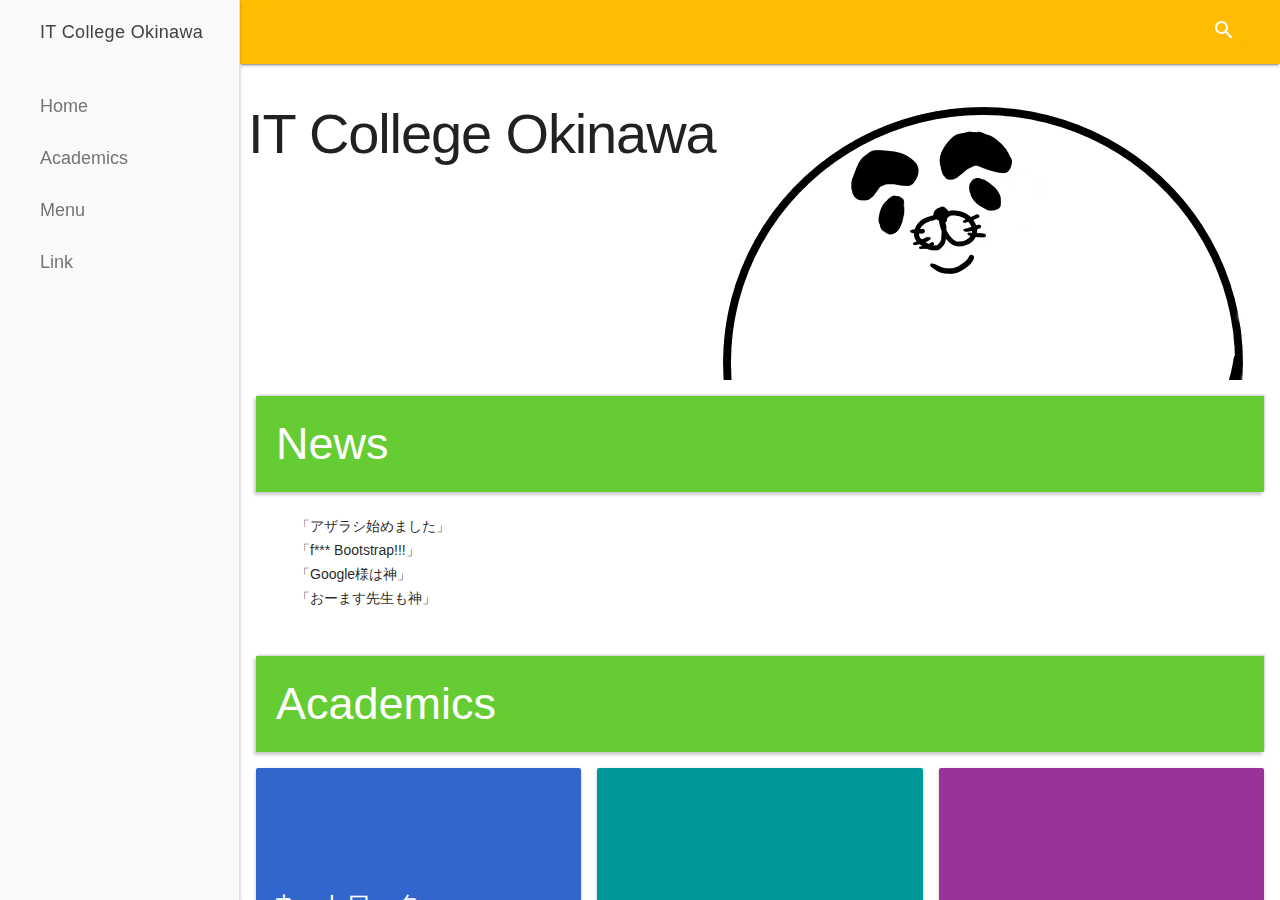
==== commit 5215c908: "いろいろいじった" ====
--- a/sample/index.html
+++ b/sample/index.html
@@ -36,6 +36,7 @@
 	      <a class="mdl-navigation__link" href="">Academics</a>
 	      <a class="mdl-navigation__link" href="">Menu</a>
 	      <a class="mdl-navigation__link" href="">Link</a>
+	      
 	    </nav>
 	  </div>
 
@@ -57,9 +58,9 @@
 				<div class="mdl-cell mdl-cell--8-col news-list">
 					<ul>
 						<li>「アザラシ始めました」</li>
-						<li></li>
-						<li>eeee</li>
-						<li>llllll</li>
+						<li>「f*** Bootstrap!!!」</li>
+						<li>「Google様は神」</li>
+						<li>「おーます先生も神」</li>
 					</ul>
 				</div>
 			</div>
@@ -74,11 +75,11 @@
 
 				<div class="mdl-card mdl-shadow--2dp mdl-cell mdl-cell--4-col--desktop
 				      		mdl-cell--6-col-tablet mdl-cell--12-col-phone card">
-					<div class="mdl-card__title">
+					<div class="mdl-card__title card-title  network">
     					<h2 class="mdl-card__title-text">ネットワーク セキュリティ科</h2>
   					</div>
-	  				<div class="mdl-card__supporting-text network">
-	  					<p>ネットワークとセキュリティーのプロフェッショナルを目指す！</p>
+	  				<div class="mdl-card__supporting-text">
+	  					<p>ネットワークとセキュリティーのプロを目指す！</p>
 	  				</div>
 	  				<div class="mdl-card__actions mdl-card--border">
 	    				<a class="mdl-button mdl-button--colored mdl-js-button
@@ -90,7 +91,7 @@
 
 				<div class="mdl-card mdl-shadow--2dp mdl-cell mdl-cell--4-col-desktop
 							mdl-cell--6-col-tablet mdl-cell--12-col-phone card">
-					<div class="mdl-card__title">
+					<div class="mdl-card__title card-title specialist">
     					<h2 class="mdl-card__title-text">ITスペシャリスト科</h2>
   					</div>
 	  				<div class="mdl-card__supporting-text">
@@ -106,7 +107,7 @@
 
 				<div class="mdl-card mdl-shadow--2dp mdl-cell mdl-cell--4-col-desktop 
 							mdl-cell--6-col-tablet mdl-cell--12-col-phone card">
-					<div class="mdl-card__title">
+					<div class="mdl-card__title card-title engineers">
     					<h2 class="mdl-card__title-text">夜間ITエンジニア科</h2>
   					</div>
 	  				<div class="mdl-card__supporting-text">
@@ -122,10 +123,11 @@
 
 				<div class="mdl-card mdl-shadow--2dp mdl-cell mdl-cell--4-col-desktop 
 							mdl-cell--6-col-tablet mdl-cell--12-col-phone card">
-					<div class="mdl-card__title">
+					<div class="mdl-card__title card-title creater">
     					<h2 class="mdl-card__title-text">クリエイター科</h2>
   					</div>
 	  				<div class="mdl-card__supporting-text">
+	  					<p>トータルで学べる３つの分野</p>
 	  				</div>
 	  				<div class="mdl-card__actions mdl-card--border">
 	    				<a class="mdl-button mdl-button--colored mdl-js-button
@@ -137,10 +139,11 @@
 
 				<div class="mdl-card mdl-shadow--2dp mdl-cell mdl-cell--4-col-desktop
 							mdl-cell--6-col-tablet mdl-cell--12-col-phone card">
-					<div class="mdl-card__title">
+					<div class="mdl-card__title card-title japanese">
     					<h2 class="mdl-card__title-text">日本語ビジネスコース</h2>
   					</div>
 	  				<div class="mdl-card__supporting-text">
+	  					<p>留学生カモン</p>
 	  				</div>
 	  				<div class="mdl-card__actions mdl-card--border">
 	    				<a class="mdl-button mdl-button--colored mdl-js-button
--- a/sample/style.css
+++ b/sample/style.css
@@ -23,7 +23,7 @@
 
 .sub-title {
 	background-color:#6C3;
-	box-shadow:0px 2px 3px #888 , 0px 0px 2px #CCC;
+	box-shadow:-2px 3px 3px #CCC , 1px -1px 2px #CCC;
 	color:#FFF;
 	padding-left:20px;
 }
@@ -41,9 +41,34 @@
 	word-break:keep-all;
 }
 
+.card-title {
+	color:#FFF;
+	height:200px;
+}
 
 .card-list {
 	border-left:solid 2px #CCC;
 	list-style-type:none;
 	padding-left:5px;
 }
+
+.network {
+	background-color:#36C;
+	font-weight: bold;
+}
+
+.engineers {
+	background-color:#939;
+}
+
+.specialist {
+	background-color:#099;
+}
+
+.creater {
+	background-color:#3C0;
+}
+
+.japanese {
+	background-color:#FC3;
+}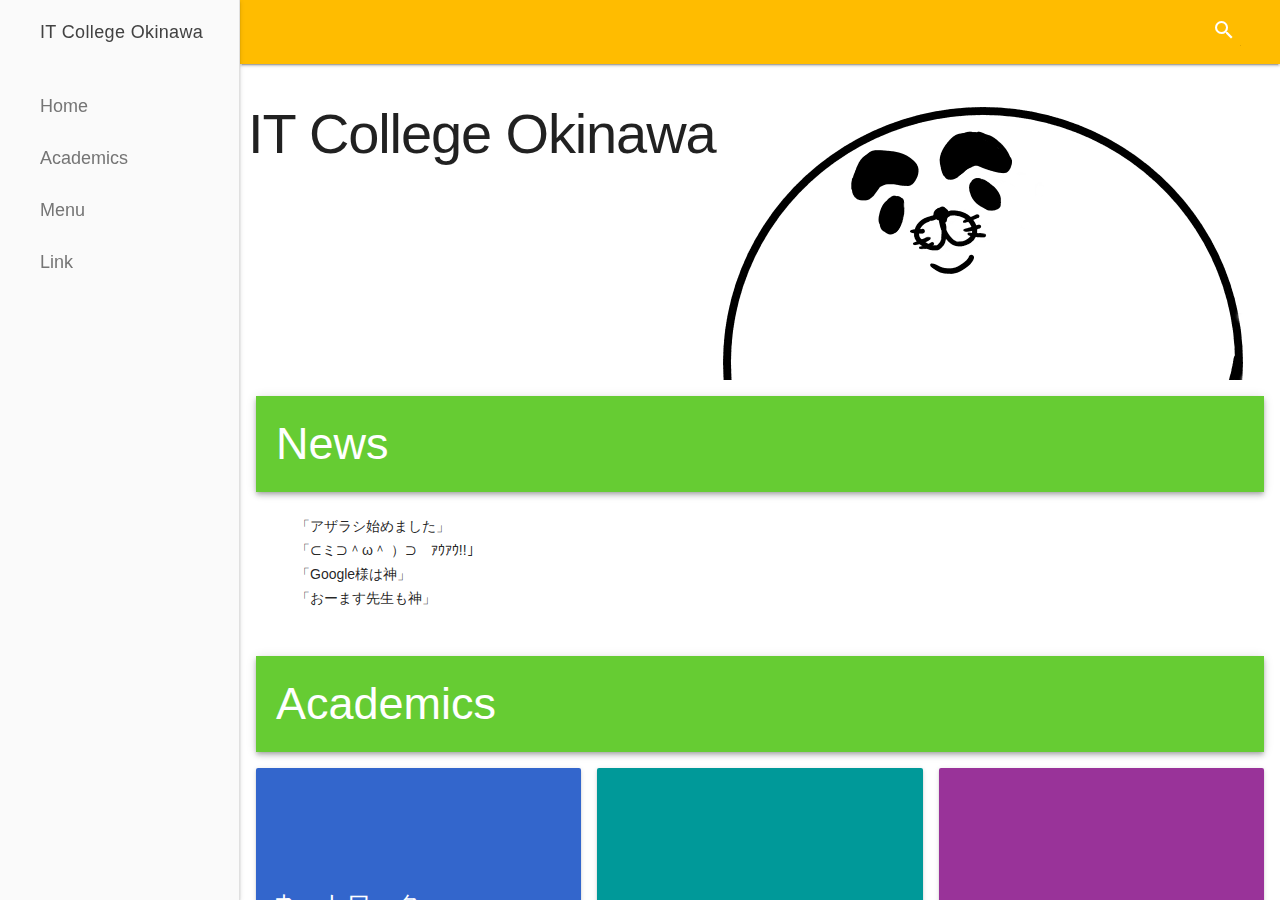
==== commit 4c73e005: "2015/08/16" ====
--- a/sample/index.html
+++ b/sample/index.html
@@ -36,7 +36,6 @@
 	      <a class="mdl-navigation__link" href="">Academics</a>
 	      <a class="mdl-navigation__link" href="">Menu</a>
 	      <a class="mdl-navigation__link" href="">Link</a>
-	      
 	    </nav>
 	  </div>
 
@@ -52,13 +51,13 @@
 			
 			<!-- news -->
 			<div class="mdl-grid news">
-				<div class="mdl-cell mdl-cell--12-col mdl-layout sub-title">
+				<div class="mdl-cell mdl-shadow--4dp mdl-cell--12-col mdl-layout sub-title">
 					<h2>News</h2>
 				</div>
 				<div class="mdl-cell mdl-cell--8-col news-list">
 					<ul>
 						<li>「アザラシ始めました」</li>
-						<li>「f*** Bootstrap!!!」</li>
+						<li>「⊂ミ⊃＾ω＾ ）⊃　ｱｳｱｳ!!」</li>
 						<li>「Google様は神」</li>
 						<li>「おーます先生も神」</li>
 					</ul>
@@ -69,7 +68,7 @@
 
 			<div class="mdl-grid department">
 
-				<div class="mdl-cell mdl-cell--12-col sub-title">
+				<div class="mdl-cell mdl-shadow--4dp mdl-cell--12-col sub-title">
 					<h2>Academics</h2>
 				</div>
 
--- a/sample/style.css
+++ b/sample/style.css
@@ -23,7 +23,6 @@
 
 .sub-title {
 	background-color:#6C3;
-	box-shadow:-2px 3px 3px #CCC , 1px -1px 2px #CCC;
 	color:#FFF;
 	padding-left:20px;
 }
@@ -66,7 +65,7 @@
 }
 
 .creater {
-	background-color:#3C0;
+	background-color:#6C3;
 }
 
 .japanese {
